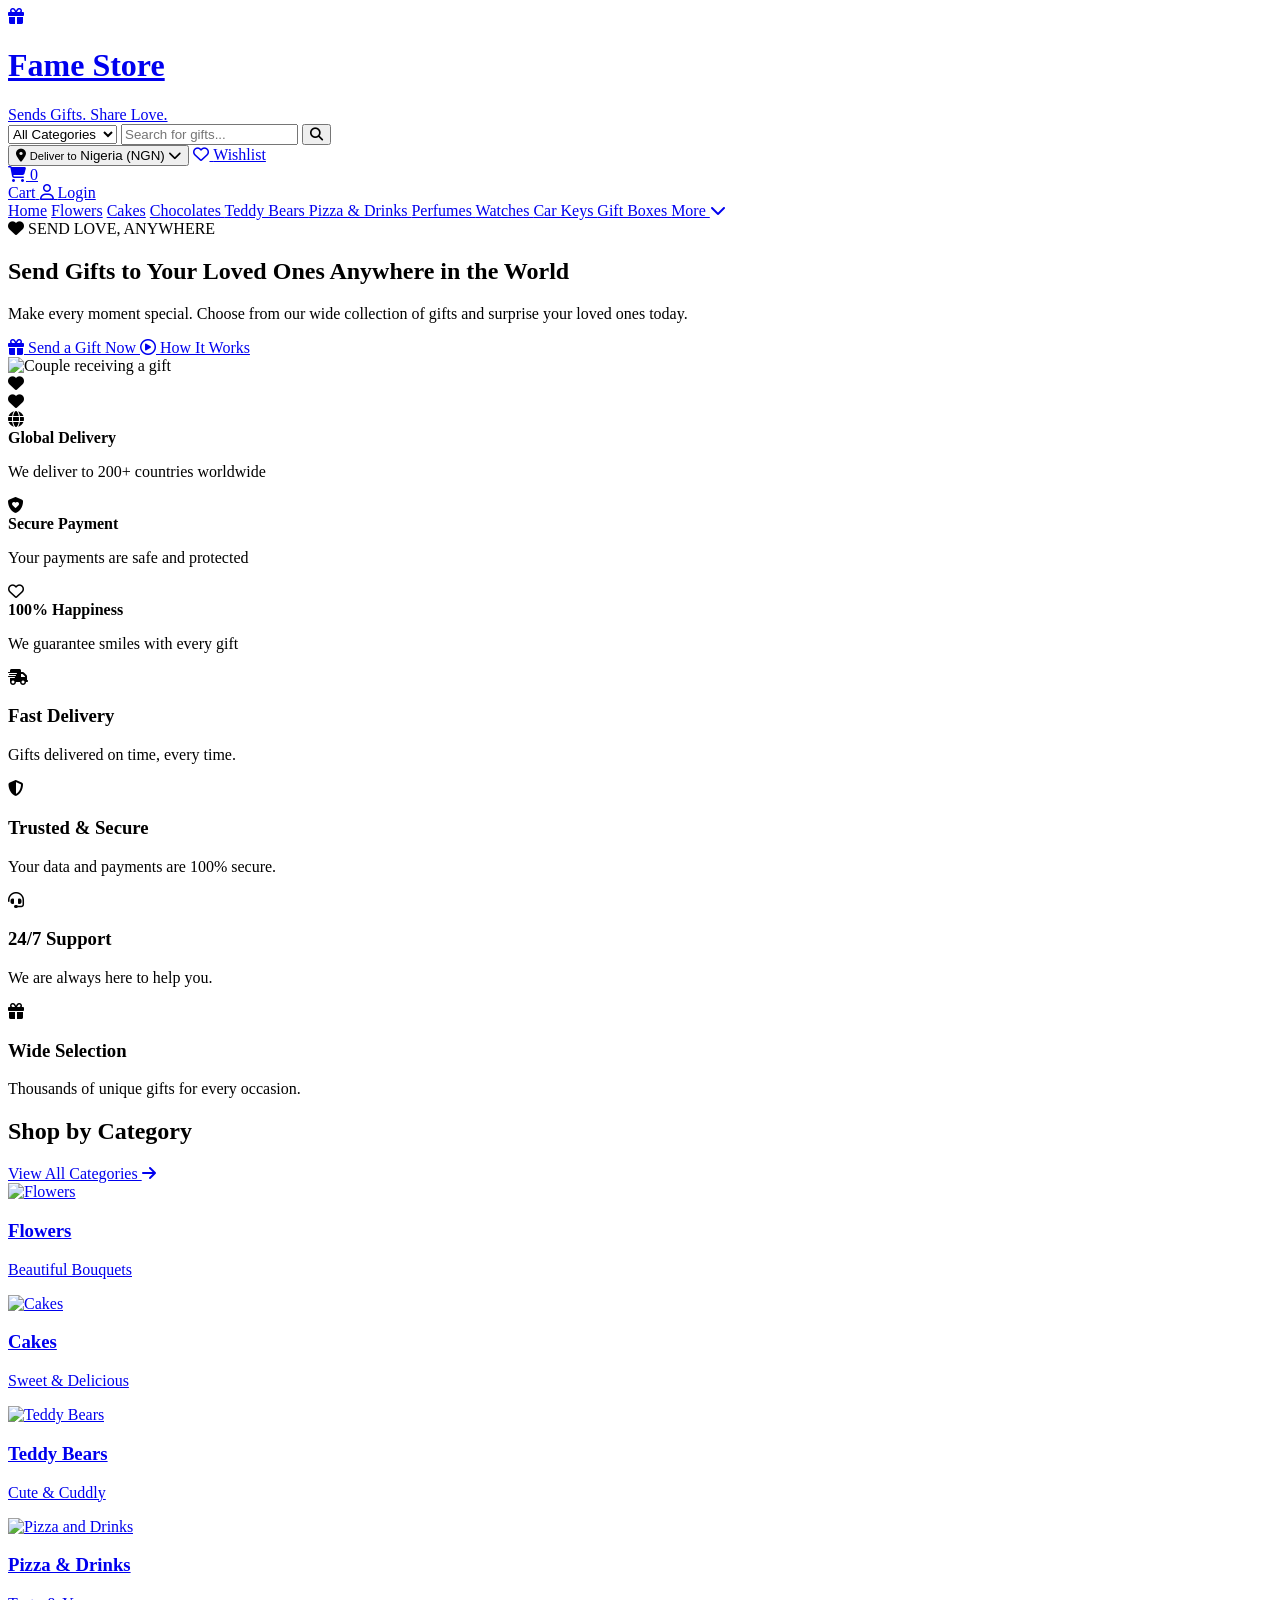
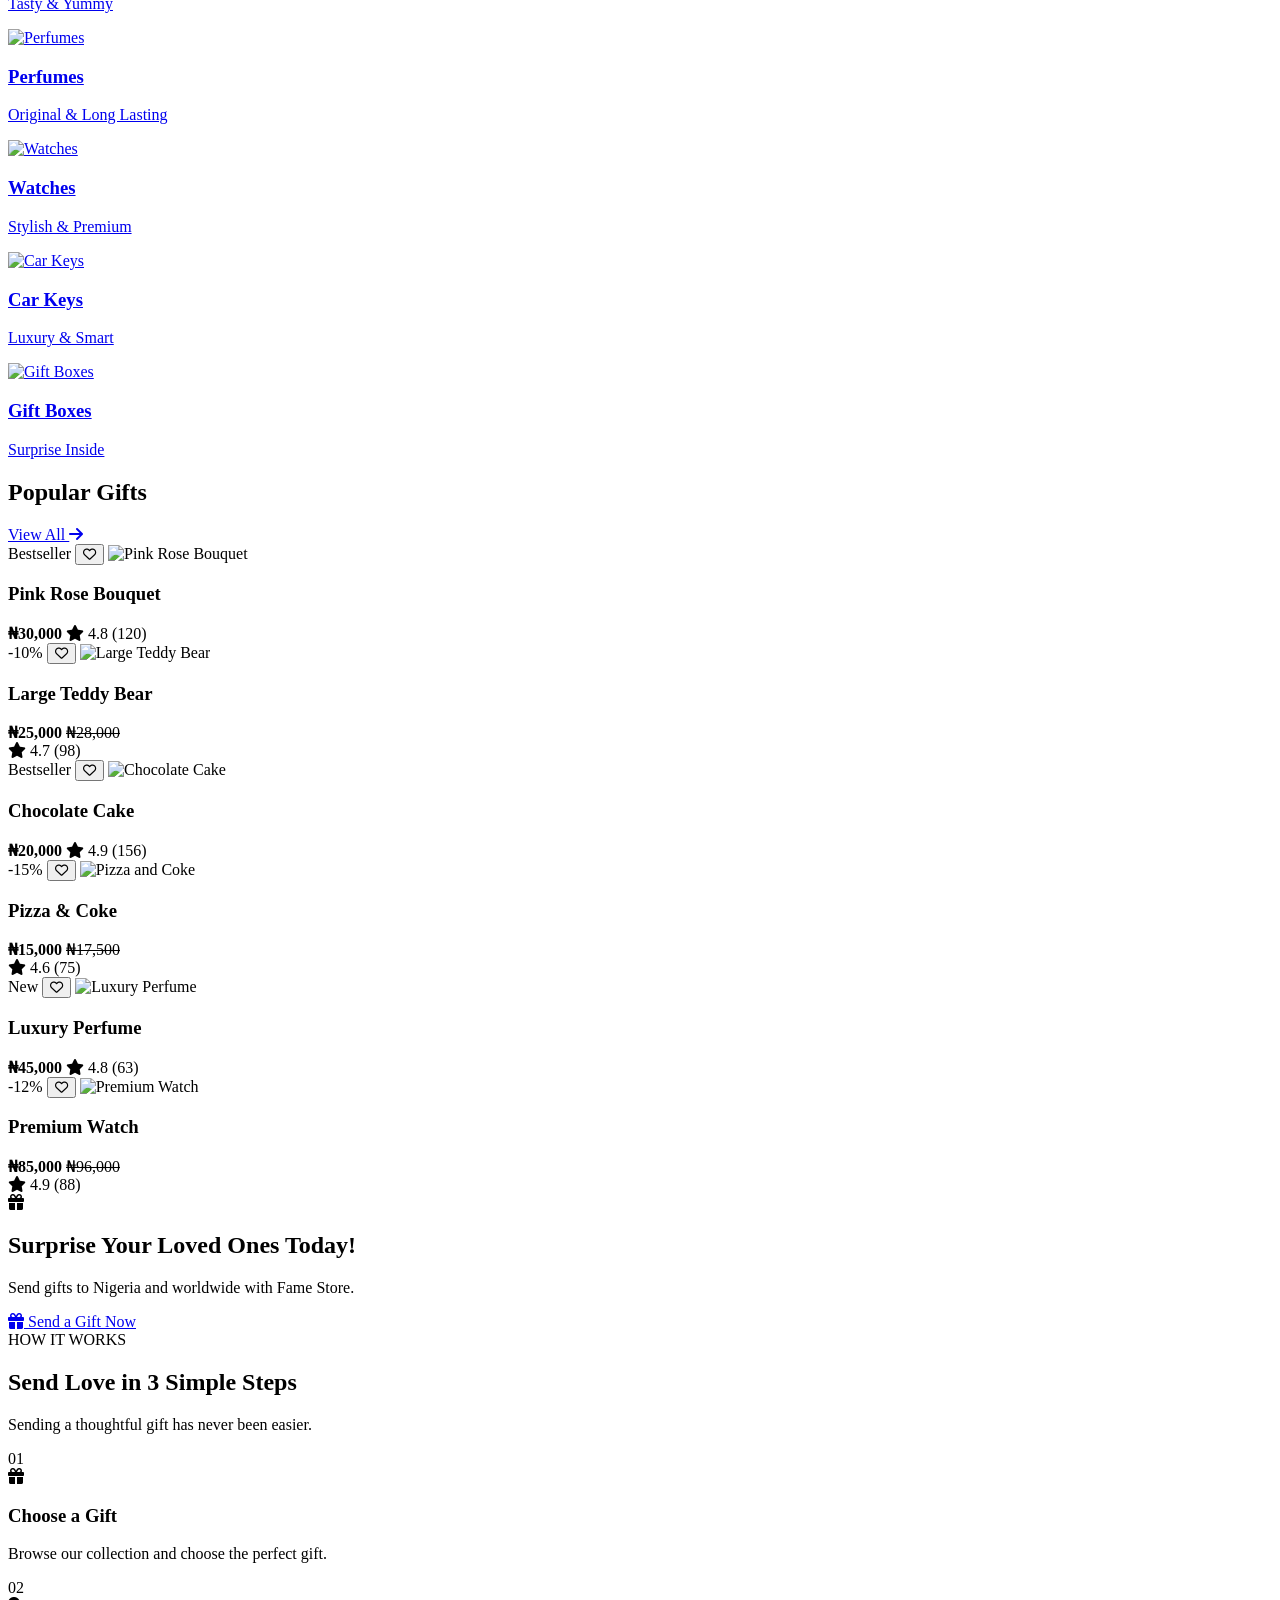
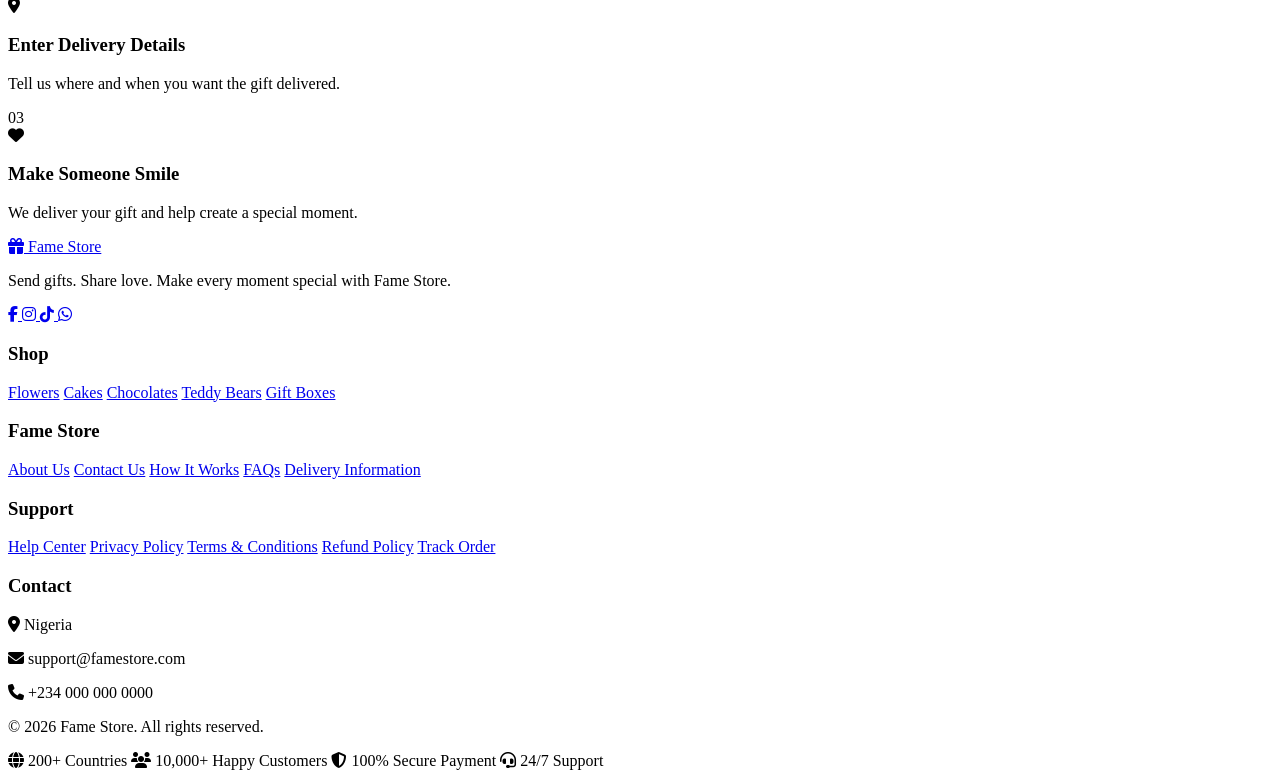
==== index.html @ f472e33c "Add initial HTML structure for Fame Store website This is the initial commit of the Fame Store websi" ====
<!DOCTYPE html>
<html lang="en">
<head>
    <meta charset="UTF-8">
    <meta name="viewport" content="width=device-width, initial-scale=1.0">

    <title>Fame Store | Send Gifts. Share Love.</title>

    <meta
        name="description"
        content="Fame Store - Send flowers, cakes, teddy bears, chocolates, pizza, perfumes, watches and gifts to your loved ones."
    >

    <!-- Google Font -->
    <link rel="preconnect" href="https://fonts.googleapis.com">
    <link rel="preconnect" href="https://fonts.gstatic.com" crossorigin>
    <link
        href="https://fonts.googleapis.com/css2?family=Inter:wght@400;500;600;700;800&display=swap"
        rel="stylesheet"
    >

    <!-- Font Awesome -->
    <link
        rel="stylesheet"
        href="https://cdnjs.cloudflare.com/ajax/libs/font-awesome/6.5.2/css/all.min.css"
    >

    <!-- Main CSS -->
    <link rel="stylesheet" href="css/style.css">
</head>

<body>

    <!-- =========================
         TOP HEADER
    ========================== -->

    <header class="main-header">

        <div class="header-container">

            <!-- Logo -->
            <a href="index.html" class="logo">
                <div class="logo-icon">
                    <i class="fa-solid fa-gift"></i>
                </div>

                <div class="logo-text">
                    <h1>Fame Store</h1>
                    <span>Sends Gifts. Share Love.</span>
                </div>
            </a>


            <!-- Search -->
            <div class="search-area">

                <select class="category-select">
                    <option>All Categories</option>
                    <option>Flowers</option>
                    <option>Cakes</option>
                    <option>Chocolates</option>
                    <option>Teddy Bears</option>
                    <option>Pizza & Drinks</option>
                    <option>Perfumes</option>
                    <option>Watches</option>
                    <option>Gift Boxes</option>
                </select>

                <input
                    type="text"
                    placeholder="Search for gifts..."
                    id="searchInput"
                >

                <button class="search-btn" type="button">
                    <i class="fa-solid fa-magnifying-glass"></i>
                </button>

            </div>


            <!-- Header Actions -->
            <div class="header-actions">

                <button class="location-btn">
                    <i class="fa-solid fa-location-dot"></i>

                    <span>
                        <small>Deliver to</small>
                        Nigeria (NGN)
                    </span>

                    <i class="fa-solid fa-chevron-down"></i>
                </button>


                <a href="#" class="header-action">
                    <i class="fa-regular fa-heart"></i>
                    <span>Wishlist</span>
                </a>


                <a href="cart.html" class="header-action cart-link">

                    <div class="cart-icon">
                        <i class="fa-solid fa-cart-shopping"></i>
                        <span class="cart-count">0</span>
                    </div>

                    <span>Cart</span>

                </a>


                <a href="login.html" class="header-action">
                    <i class="fa-regular fa-user"></i>
                    <span>Login</span>
                </a>

            </div>

        </div>


        <!-- =========================
             NAVIGATION
        ========================== -->

        <nav class="main-nav">

            <div class="nav-container">

                <a href="index.html" class="active">Home</a>

                <a href="shop.html?category=flowers">Flowers</a>

                <a href="shop.html?category=cakes">Cakes</a>

                <a href="shop.html?category=chocolates">
                    Chocolates
                </a>

                <a href="shop.html?category=teddy-bears">
                    Teddy Bears
                </a>

                <a href="shop.html?category=pizza">
                    Pizza & Drinks
                </a>

                <a href="shop.html?category=perfumes">
                    Perfumes
                </a>

                <a href="shop.html?category=watches">
                    Watches
                </a>

                <a href="shop.html?category=car-keys">
                    Car Keys
                </a>

                <a href="shop.html?category=gift-boxes">
                    Gift Boxes
                </a>

                <a href="shop.html">
                    More
                    <i class="fa-solid fa-chevron-down"></i>
                </a>

            </div>

        </nav>

    </header>



    <!-- =========================
         HERO SECTION
    ========================== -->

    <main>

        <section class="hero-section">

            <div class="hero-container">

                <!-- Hero Content -->
                <div class="hero-content">

                    <div class="hero-label">
                        <i class="fa-solid fa-heart"></i>
                        SEND LOVE, ANYWHERE
                    </div>


                    <h2>
                        Send Gifts to Your
                        <span>Loved Ones</span>
                        Anywhere in the World
                    </h2>


                    <p>
                        Make every moment special. Choose from our wide
                        collection of gifts and surprise your loved ones today.
                    </p>


                    <div class="hero-buttons">

                        <a href="shop.html" class="btn-primary">
                            <i class="fa-solid fa-gift"></i>
                            Send a Gift Now
                        </a>

                        <a href="#how-it-works" class="btn-secondary">
                            <i class="fa-regular fa-circle-play"></i>
                            How It Works
                        </a>

                    </div>

                </div>


                <!-- Hero Image -->
                <div class="hero-image">

                    <div class="hero-circle"></div>

                    <img
                        src="images/banners/hero-gift.jpg"
                        alt="Couple receiving a gift"
                    >

                    <div class="floating-heart heart-one">
                        <i class="fa-solid fa-heart"></i>
                    </div>

                    <div class="floating-heart heart-two">
                        <i class="fa-solid fa-heart"></i>
                    </div>

                </div>


                <!-- Hero Benefits -->
                <div class="hero-benefits">

                    <div class="hero-benefit">

                        <div class="benefit-icon">
                            <i class="fa-solid fa-globe"></i>
                        </div>

                        <div>
                            <strong>Global Delivery</strong>
                            <p>We deliver to 200+ countries worldwide</p>
                        </div>

                    </div>


                    <div class="hero-benefit">

                        <div class="benefit-icon">
                            <i class="fa-solid fa-shield-heart"></i>
                        </div>

                        <div>
                            <strong>Secure Payment</strong>
                            <p>Your payments are safe and protected</p>
                        </div>

                    </div>


                    <div class="hero-benefit">

                        <div class="benefit-icon">
                            <i class="fa-regular fa-heart"></i>
                        </div>

                        <div>
                            <strong>100% Happiness</strong>
                            <p>We guarantee smiles with every gift</p>
                        </div>

                    </div>

                </div>

            </div>

        </section>



        <!-- =========================
             FEATURES
        ========================== -->

        <section class="features-section">

            <div class="features-container">

                <div class="feature-item">

                    <div class="feature-icon pink">
                        <i class="fa-solid fa-truck-fast"></i>
                    </div>

                    <div>
                        <h3>Fast Delivery</h3>
                        <p>Gifts delivered on time, every time.</p>
                    </div>

                </div>


                <div class="feature-item">

                    <div class="feature-icon green">
                        <i class="fa-solid fa-shield-halved"></i>
                    </div>

                    <div>
                        <h3>Trusted & Secure</h3>
                        <p>Your data and payments are 100% secure.</p>
                    </div>

                </div>


                <div class="feature-item">

                    <div class="feature-icon orange">
                        <i class="fa-solid fa-headset"></i>
                    </div>

                    <div>
                        <h3>24/7 Support</h3>
                        <p>We are always here to help you.</p>
                    </div>

                </div>


                <div class="feature-item">

                    <div class="feature-icon purple">
                        <i class="fa-solid fa-gift"></i>
                    </div>

                    <div>
                        <h3>Wide Selection</h3>
                        <p>Thousands of unique gifts for every occasion.</p>
                    </div>

                </div>

            </div>

        </section>



        <!-- =========================
             CATEGORIES
        ========================== -->

        <section class="categories-section">

            <div class="section-container">

                <div class="section-header">

                    <div>
                        <h2>Shop by Category</h2>
                    </div>

                    <a href="shop.html">
                        View All Categories
                        <i class="fa-solid fa-arrow-right"></i>
                    </a>

                </div>


                <div class="category-grid">


                    <!-- Flowers -->
                    <a href="shop.html?category=flowers" class="category-card">

                        <div class="category-image">
                            <img
                                src="images/categories/flowers.jpg"
                                alt="Flowers"
                            >
                        </div>

                        <div class="category-info">
                            <h3>Flowers</h3>
                            <p>Beautiful Bouquets</p>
                        </div>

                    </a>


                    <!-- Cakes -->
                    <a href="shop.html?category=cakes" class="category-card">

                        <div class="category-image">
                            <img
                                src="images/categories/cakes.jpg"
                                alt="Cakes"
                            >
                        </div>

                        <div class="category-info">
                            <h3>Cakes</h3>
                            <p>Sweet & Delicious</p>
                        </div>

                    </a>


                    <!-- Teddy Bears -->
                    <a href="shop.html?category=teddy-bears" class="category-card">

                        <div class="category-image">
                            <img
                                src="images/categories/teddy-bear.jpg"
                                alt="Teddy Bears"
                            >
                        </div>

                        <div class="category-info">
                            <h3>Teddy Bears</h3>
                            <p>Cute & Cuddly</p>
                        </div>

                    </a>


                    <!-- Pizza -->
                    <a href="shop.html?category=pizza" class="category-card">

                        <div class="category-image">
                            <img
                                src="images/categories/pizza.jpg"
                                alt="Pizza and Drinks"
                            >
                        </div>

                        <div class="category-info">
                            <h3>Pizza & Drinks</h3>
                            <p>Tasty & Yummy</p>
                        </div>

                    </a>


                    <!-- Perfumes -->
                    <a href="shop.html?category=perfumes" class="category-card">

                        <div class="category-image">
                            <img
                                src="images/categories/perfume.jpg"
                                alt="Perfumes"
                            >
                        </div>

                        <div class="category-info">
                            <h3>Perfumes</h3>
                            <p>Original & Long Lasting</p>
                        </div>

                    </a>


                    <!-- Watches -->
                    <a href="shop.html?category=watches" class="category-card">

                        <div class="category-image">
                            <img
                                src="images/categories/watch.jpg"
                                alt="Watches"
                            >
                        </div>

                        <div class="category-info">
                            <h3>Watches</h3>
                            <p>Stylish & Premium</p>
                        </div>

                    </a>


                    <!-- Car Keys -->
                    <a href="shop.html?category=car-keys" class="category-card">

                        <div class="category-image">
                            <img
                                src="images/categories/car-key.jpg"
                                alt="Car Keys"
                            >
                        </div>

                        <div class="category-info">
                            <h3>Car Keys</h3>
                            <p>Luxury & Smart</p>
                        </div>

                    </a>


                    <!-- Gift Boxes -->
                    <a href="shop.html?category=gift-boxes" class="category-card">

                        <div class="category-image">
                            <img
                                src="images/categories/gift-box.jpg"
                                alt="Gift Boxes"
                            >
                        </div>

                        <div class="category-info">
                            <h3>Gift Boxes</h3>
                            <p>Surprise Inside</p>
                        </div>

                    </a>

                </div>

            </div>

        </section>



        <!-- =========================
             POPULAR GIFTS
        ========================== -->

        <section class="products-section">

            <div class="section-container">

                <div class="section-header">

                    <h2>Popular Gifts</h2>

                    <a href="shop.html">
                        View All
                        <i class="fa-solid fa-arrow-right"></i>
                    </a>

                </div>


                <div class="product-grid">


                    <!-- Product 1 -->
                    <article class="product-card">

                        <div class="product-image">

                            <span class="product-badge bestseller">
                                Bestseller
                            </span>

                            <button class="wishlist-btn">
                                <i class="fa-regular fa-heart"></i>
                            </button>

                            <img
                                src="images/products/pink-rose-bouquet.jpg"
                                alt="Pink Rose Bouquet"
                            >

                        </div>

                        <div class="product-info">

                            <h3>Pink Rose Bouquet</h3>

                            <div class="product-bottom">

                                <strong>₦30,000</strong>

                                <span class="rating">
                                    <i class="fa-solid fa-star"></i>
                                    4.8 (120)
                                </span>

                            </div>

                        </div>

                    </article>



                    <!-- Product 2 -->
                    <article class="product-card">

                        <div class="product-image">

                            <span class="product-badge discount">
                                -10%
                            </span>

                            <button class="wishlist-btn">
                                <i class="fa-regular fa-heart"></i>
                            </button>

                            <img
                                src="images/products/teddy-bear.jpg"
                                alt="Large Teddy Bear"
                            >

                        </div>

                        <div class="product-info">

                            <h3>Large Teddy Bear</h3>

                            <div class="product-bottom">

                                <div class="price">
                                    <strong>₦25,000</strong>
                                    <del>₦28,000</del>
                                </div>

                                <span class="rating">
                                    <i class="fa-solid fa-star"></i>
                                    4.7 (98)
                                </span>

                            </div>

                        </div>

                    </article>



                    <!-- Product 3 -->
                    <article class="product-card">

                        <div class="product-image">

                            <span class="product-badge bestseller">
                                Bestseller
                            </span>

                            <button class="wishlist-btn">
                                <i class="fa-regular fa-heart"></i>
                            </button>

                            <img
                                src="images/products/chocolate-cake.jpg"
                                alt="Chocolate Cake"
                            >

                        </div>

                        <div class="product-info">

                            <h3>Chocolate Cake</h3>

                            <div class="product-bottom">

                                <strong>₦20,000</strong>

                                <span class="rating">
                                    <i class="fa-solid fa-star"></i>
                                    4.9 (156)
                                </span>

                            </div>

                        </div>

                    </article>



                    <!-- Product 4 -->
                    <article class="product-card">

                        <div class="product-image">

                            <span class="product-badge discount">
                                -15%
                            </span>

                            <button class="wishlist-btn">
                                <i class="fa-regular fa-heart"></i>
                            </button>

                            <img
                                src="images/products/pizza-coke.jpg"
                                alt="Pizza and Coke"
                            >

                        </div>

                        <div class="product-info">

                            <h3>Pizza & Coke</h3>

                            <div class="product-bottom">

                                <div class="price">
                                    <strong>₦15,000</strong>
                                    <del>₦17,500</del>
                                </div>

                                <span class="rating">
                                    <i class="fa-solid fa-star"></i>
                                    4.6 (75)
                                </span>

                            </div>

                        </div>

                    </article>



                    <!-- Product 5 -->
                    <article class="product-card">

                        <div class="product-image">

                            <span class="product-badge new">
                                New
                            </span>

                            <button class="wishlist-btn">
                                <i class="fa-regular fa-heart"></i>
                            </button>

                            <img
                                src="images/products/luxury-perfume.jpg"
                                alt="Luxury Perfume"
                            >

                        </div>

                        <div class="product-info">

                            <h3>Luxury Perfume</h3>

                            <div class="product-bottom">

                                <strong>₦45,000</strong>

                                <span class="rating">
                                    <i class="fa-solid fa-star"></i>
                                    4.8 (63)
                                </span>

                            </div>

                        </div>

                    </article>



                    <!-- Product 6 -->
                    <article class="product-card">

                        <div class="product-image">

                            <span class="product-badge discount">
                                -12%
                            </span>

                            <button class="wishlist-btn">
                                <i class="fa-regular fa-heart"></i>
                            </button>

                            <img
                                src="images/products/premium-watch.jpg"
                                alt="Premium Watch"
                            >

                        </div>

                        <div class="product-info">

                            <h3>Premium Watch</h3>

                            <div class="product-bottom">

                                <div class="price">
                                    <strong>₦85,000</strong>
                                    <del>₦96,000</del>
                                </div>

                                <span class="rating">
                                    <i class="fa-solid fa-star"></i>
                                    4.9 (88)
                                </span>

                            </div>

                        </div>

                    </article>

                </div>

            </div>

        </section>



        <!-- =========================
             PROMOTIONAL BANNER
        ========================== -->

        <section class="promo-section">

            <div class="promo-container">

                <div class="promo-icon">
                    <i class="fa-solid fa-gift"></i>
                </div>

                <div class="promo-content">

                    <h2>Surprise Your Loved Ones Today!</h2>

                    <p>
                        Send gifts to Nigeria and worldwide with Fame Store.
                    </p>

                </div>

                <a href="shop.html" class="promo-btn">
                    <i class="fa-solid fa-gift"></i>
                    Send a Gift Now
                </a>

            </div>

        </section>



        <!-- =========================
             HOW IT WORKS
        ========================== -->

        <section class="how-section" id="how-it-works">

            <div class="section-container">

                <div class="section-title">

                    <span>HOW IT WORKS</span>

                    <h2>Send Love in 3 Simple Steps</h2>

                    <p>
                        Sending a thoughtful gift has never been easier.
                    </p>

                </div>


                <div class="steps-grid">

                    <div class="step-card">

                        <div class="step-number">01</div>

                        <i class="fa-solid fa-gift"></i>

                        <h3>Choose a Gift</h3>

                        <p>
                            Browse our collection and choose the perfect gift.
                        </p>

                    </div>


                    <div class="step-card">

                        <div class="step-number">02</div>

                        <i class="fa-solid fa-location-dot"></i>

                        <h3>Enter Delivery Details</h3>

                        <p>
                            Tell us where and when you want the gift delivered.
                        </p>

                    </div>


                    <div class="step-card">

                        <div class="step-number">03</div>

                        <i class="fa-solid fa-heart"></i>

                        <h3>Make Someone Smile</h3>

                        <p>
                            We deliver your gift and help create a special moment.
                        </p>

                    </div>

                </div>

            </div>

        </section>

    </main>



    <!-- =========================
         FOOTER
    ========================== -->

    <footer class="footer">

        <div class="footer-container">


            <div class="footer-column footer-about">

                <a href="index.html" class="footer-logo">
                    <i class="fa-solid fa-gift"></i>
                    <span>Fame Store</span>
                </a>

                <p>
                    Send gifts. Share love. Make every moment special with
                    Fame Store.
                </p>

                <div class="social-links">

                    <a href="#">
                        <i class="fa-brands fa-facebook-f"></i>
                    </a>

                    <a href="#">
                        <i class="fa-brands fa-instagram"></i>
                    </a>

                    <a href="#">
                        <i class="fa-brands fa-tiktok"></i>
                    </a>

                    <a href="#">
                        <i class="fa-brands fa-whatsapp"></i>
                    </a>

                </div>

            </div>


            <div class="footer-column">

                <h3>Shop</h3>

                <a href="shop.html?category=flowers">Flowers</a>
                <a href="shop.html?category=cakes">Cakes</a>
                <a href="shop.html?category=chocolates">Chocolates</a>
                <a href="shop.html?category=teddy-bears">Teddy Bears</a>
                <a href="shop.html?category=gift-boxes">Gift Boxes</a>

            </div>


            <div class="footer-column">

                <h3>Fame Store</h3>

                <a href="#">About Us</a>
                <a href="#">Contact Us</a>
                <a href="#">How It Works</a>
                <a href="#">FAQs</a>
                <a href="#">Delivery Information</a>

            </div>


            <div class="footer-column">

                <h3>Support</h3>

                <a href="#">Help Center</a>
                <a href="#">Privacy Policy</a>
                <a href="#">Terms & Conditions</a>
                <a href="#">Refund Policy</a>
                <a href="#">Track Order</a>

            </div>


            <div class="footer-column">

                <h3>Contact</h3>

                <p>
                    <i class="fa-solid fa-location-dot"></i>
                    Nigeria
                </p>

                <p>
                    <i class="fa-solid fa-envelope"></i>
                    support@famestore.com
                </p>

                <p>
                    <i class="fa-solid fa-phone"></i>
                    +234 000 000 0000
                </p>

            </div>

        </div>


        <!-- Bottom -->
        <div class="footer-bottom">

            <p>
                © 2026 Fame Store. All rights reserved.
            </p>

            <div class="footer-stats">

                <span>
                    <i class="fa-solid fa-globe"></i>
                    200+ Countries
                </span>

                <span>
                    <i class="fa-solid fa-users"></i>
                    10,000+ Happy Customers
                </span>

                <span>
                    <i class="fa-solid fa-shield-halved"></i>
                    100% Secure Payment
                </span>

                <span>
                    <i class="fa-solid fa-headset"></i>
                    24/7 Support
                </span>

            </div>

        </div>

    </footer>


    <!-- Main JavaScript -->
    <script src="js/app.js"></script>

</body>
</html>
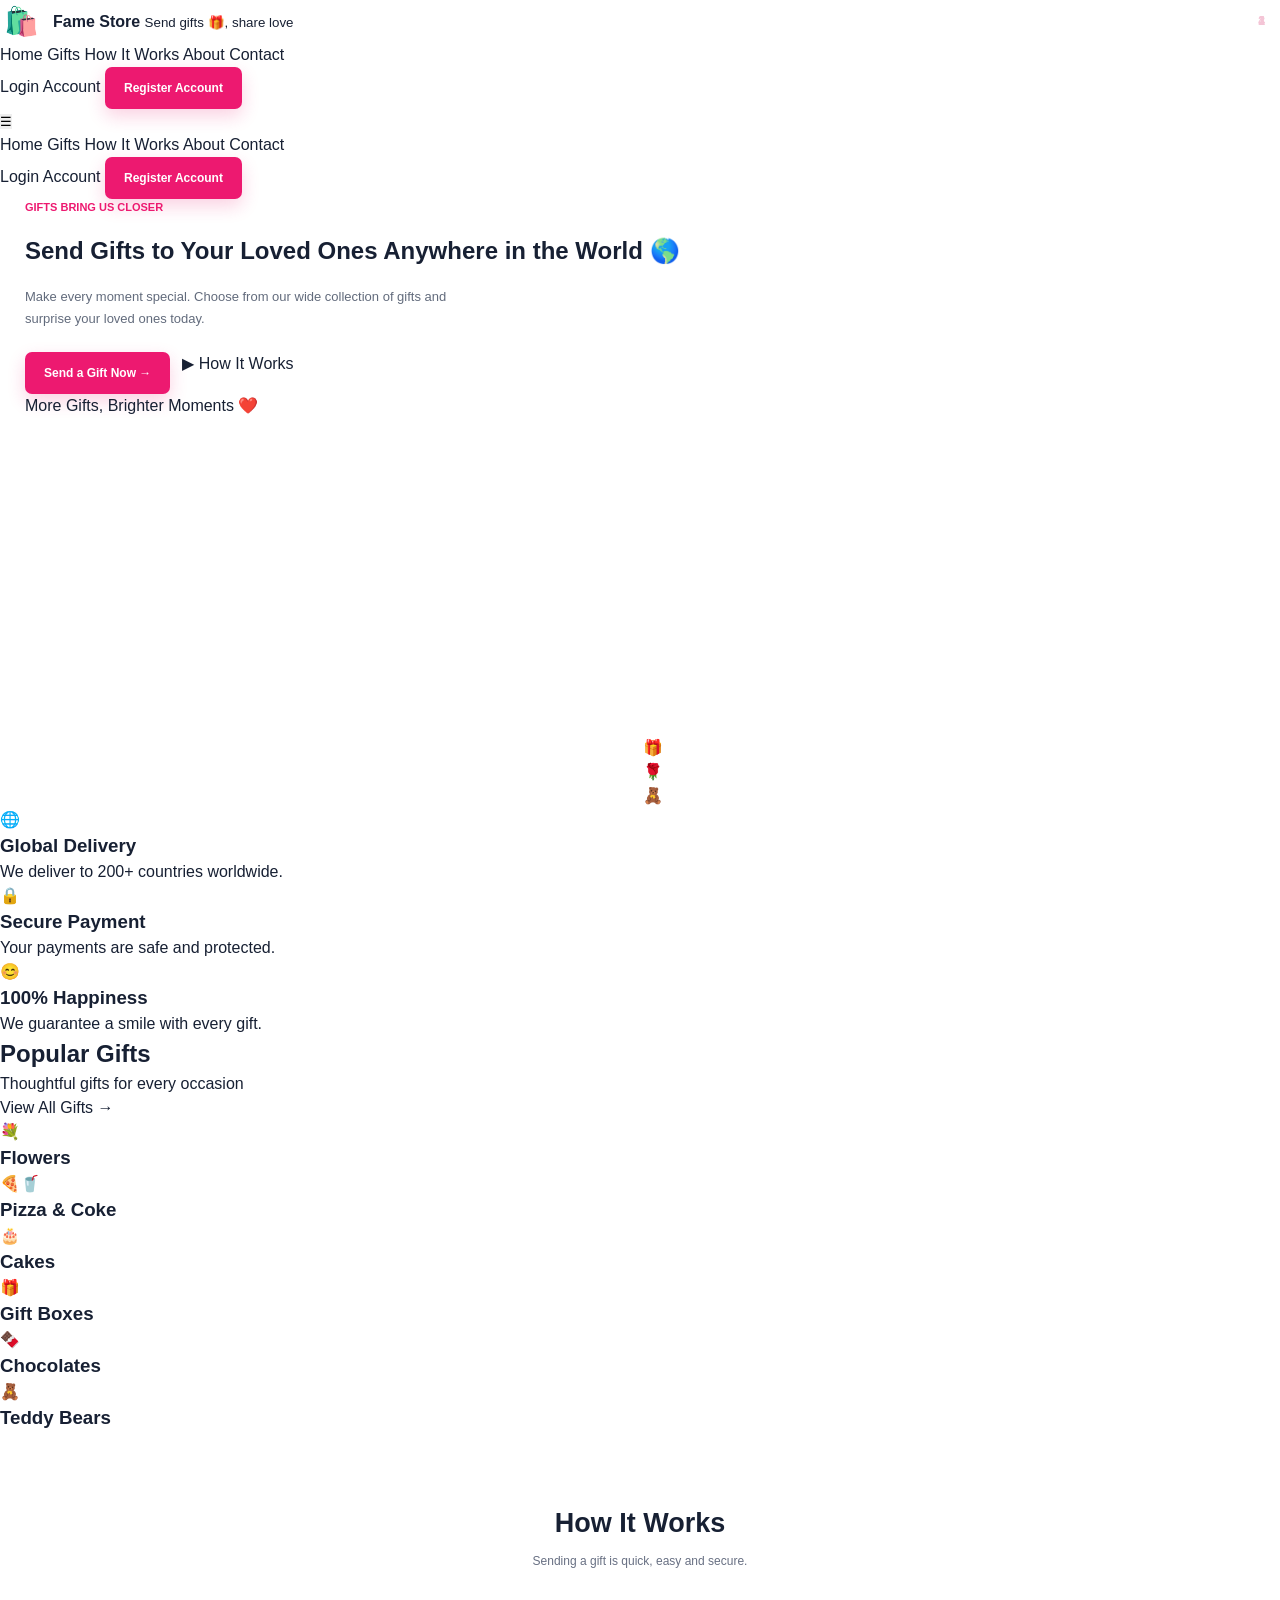
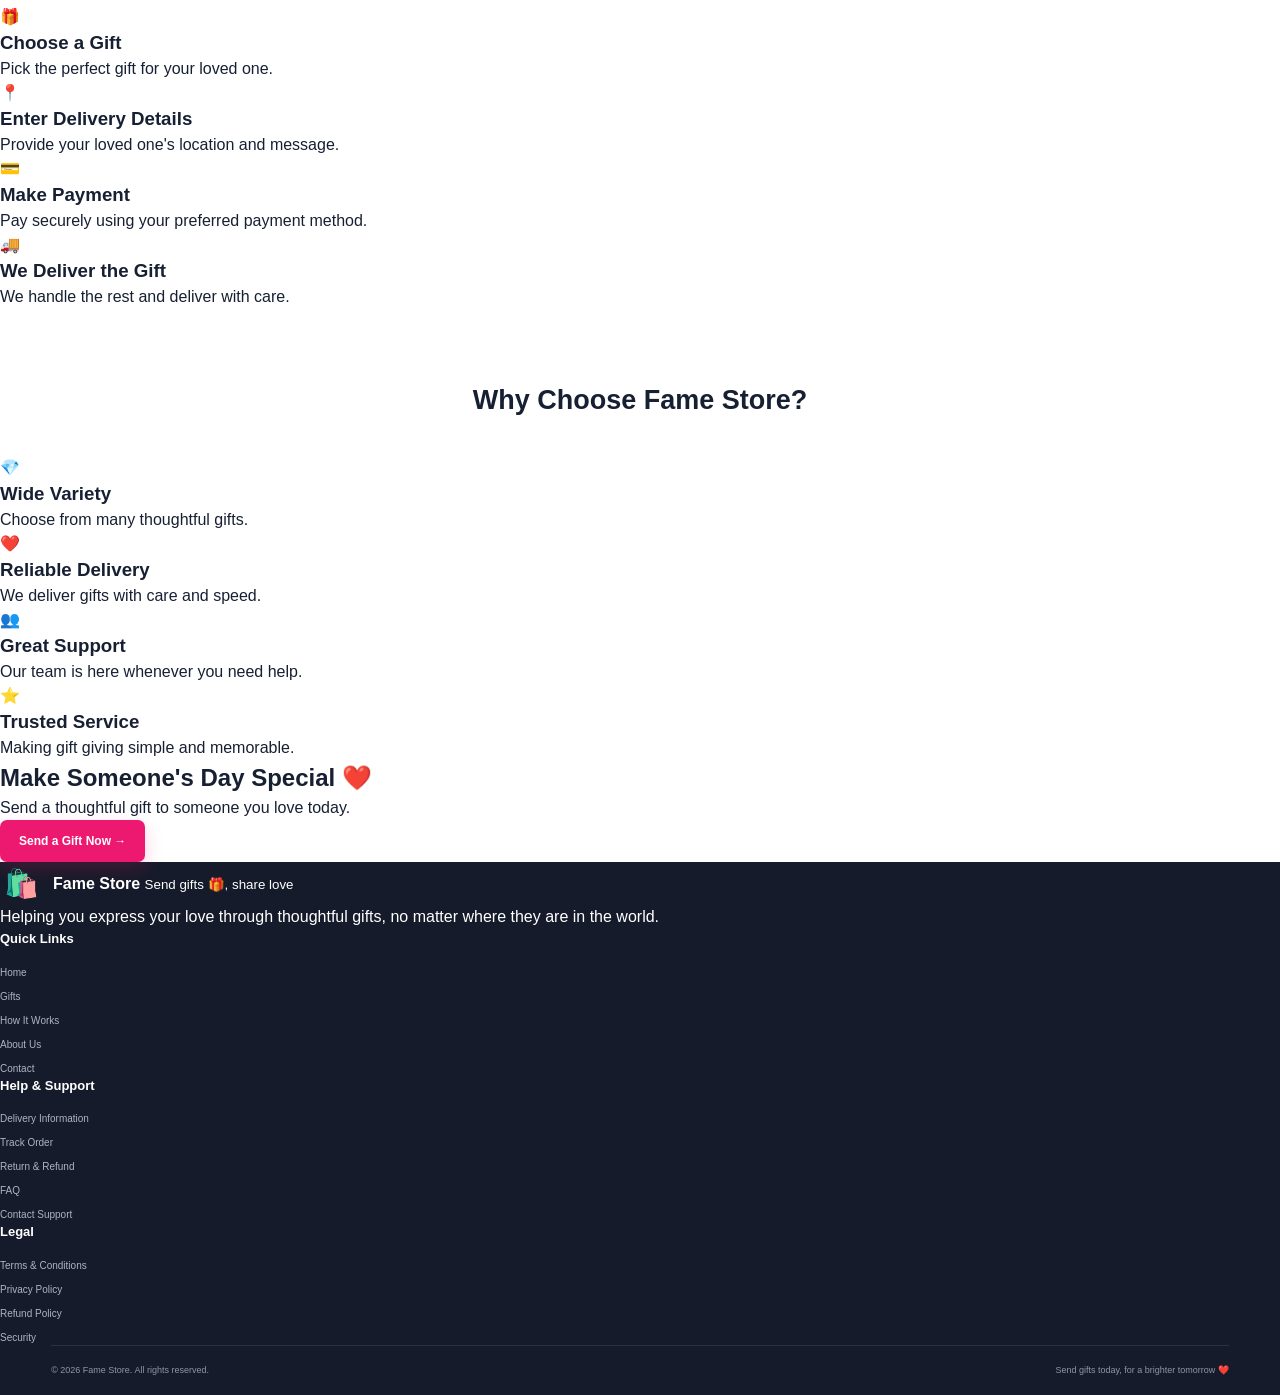
==== commit d65e270b: "Update fmt.Println message from 'Hello' to 'Goodbye'" ====
--- a/index.html
+++ b/index.html
@@ -4,290 +4,153 @@
     <meta charset="UTF-8">
     <meta name="viewport" content="width=device-width, initial-scale=1.0">
 
-    <title>Fame Store | Send Gifts. Share Love.</title>
+    <title>Fame Store | Send Gifts, Share Love</title>
 
     <meta
         name="description"
-        content="Fame Store - Send flowers, cakes, teddy bears, chocolates, pizza, perfumes, watches and gifts to your loved ones."
+        content="Send gifts to your loved ones anywhere in the world with Fame Store."
     >
+
+    <link rel="stylesheet" href="style.css">
 
     <!-- Google Font -->
     <link rel="preconnect" href="https://fonts.googleapis.com">
     <link rel="preconnect" href="https://fonts.gstatic.com" crossorigin>
     <link
-        href="https://fonts.googleapis.com/css2?family=Inter:wght@400;500;600;700;800&display=swap"
+        href="https://fonts.googleapis.com/css2?family=DM+Sans:wght@400;500;600;700&display=swap"
         rel="stylesheet"
     >
-
-    <!-- Font Awesome -->
-    <link
-        rel="stylesheet"
-        href="https://cdnjs.cloudflare.com/ajax/libs/font-awesome/6.5.2/css/all.min.css"
-    >
-
-    <!-- Main CSS -->
-    <link rel="stylesheet" href="css/style.css">
 </head>
 
 <body>
 
-    <!-- =========================
-         TOP HEADER
-    ========================== -->
-
-    <header class="main-header">
-
-        <div class="header-container">
-
-            <!-- Logo -->
+    <!-- ================= HEADER ================= -->
+
+    <header class="header">
+
+        <div class="container nav">
+
             <a href="index.html" class="logo">
-                <div class="logo-icon">
-                    <i class="fa-solid fa-gift"></i>
-                </div>
-
-                <div class="logo-text">
-                    <h1>Fame Store</h1>
-                    <span>Sends Gifts. Share Love.</span>
+                <span class="logo-icon">🛍️</span>
+
+                <div>
+                    <strong>Fame <span>Store</span></strong>
+                    <small>Send gifts 🎁, share love</small>
                 </div>
             </a>
 
-
-            <!-- Search -->
-            <div class="search-area">
-
-                <select class="category-select">
-                    <option>All Categories</option>
-                    <option>Flowers</option>
-                    <option>Cakes</option>
-                    <option>Chocolates</option>
-                    <option>Teddy Bears</option>
-                    <option>Pizza & Drinks</option>
-                    <option>Perfumes</option>
-                    <option>Watches</option>
-                    <option>Gift Boxes</option>
-                </select>
-
-                <input
-                    type="text"
-                    placeholder="Search for gifts..."
-                    id="searchInput"
-                >
-
-                <button class="search-btn" type="button">
-                    <i class="fa-solid fa-magnifying-glass"></i>
-                </button>
-
-            </div>
-
-
-            <!-- Header Actions -->
-            <div class="header-actions">
-
-                <button class="location-btn">
-                    <i class="fa-solid fa-location-dot"></i>
-
-                    <span>
-                        <small>Deliver to</small>
-                        Nigeria (NGN)
+            <nav class="nav-links">
+                <a href="index.html" class="active">Home</a>
+                <a href="gifts.html">Gifts</a>
+                <a href="#how-it-works">How It Works</a>
+                <a href="about.html">About</a>
+                <a href="contact.html">Contact</a>
+            </nav>
+
+            <div class="nav-actions">
+
+                <a href="login.html" class="btn btn-outline">
+                    Login Account
+                </a>
+
+                <a href="register.html" class="btn btn-primary">
+                    Register Account
+                </a>
+
+            </div>
+
+            <button class="menu-btn" id="menuBtn">
+                ☰
+            </button>
+
+        </div>
+
+    </header>
+
+
+    <!-- ================= MOBILE MENU ================= -->
+
+    <div class="mobile-menu" id="mobileMenu">
+
+        <a href="index.html">Home</a>
+        <a href="gifts.html">Gifts</a>
+        <a href="#how-it-works">How It Works</a>
+        <a href="about.html">About</a>
+        <a href="contact.html">Contact</a>
+
+        <div class="mobile-buttons">
+
+            <a href="login.html" class="btn btn-outline">
+                Login Account
+            </a>
+
+            <a href="register.html" class="btn btn-primary">
+                Register Account
+            </a>
+
+        </div>
+
+    </div>
+
+
+    <!-- ================= HERO ================= -->
+
+    <main>
+
+        <section class="hero">
+
+            <div class="container hero-content">
+
+                <div class="hero-text">
+
+                    <span class="hero-label">
+                        GIFTS BRING US CLOSER
                     </span>
 
-                    <i class="fa-solid fa-chevron-down"></i>
-                </button>
-
-
-                <a href="#" class="header-action">
-                    <i class="fa-regular fa-heart"></i>
-                    <span>Wishlist</span>
-                </a>
-
-
-                <a href="cart.html" class="header-action cart-link">
-
-                    <div class="cart-icon">
-                        <i class="fa-solid fa-cart-shopping"></i>
-                        <span class="cart-count">0</span>
-                    </div>
-
-                    <span>Cart</span>
-
-                </a>
-
-
-                <a href="login.html" class="header-action">
-                    <i class="fa-regular fa-user"></i>
-                    <span>Login</span>
-                </a>
-
-            </div>
-
-        </div>
-
-
-        <!-- =========================
-             NAVIGATION
-        ========================== -->
-
-        <nav class="main-nav">
-
-            <div class="nav-container">
-
-                <a href="index.html" class="active">Home</a>
-
-                <a href="shop.html?category=flowers">Flowers</a>
-
-                <a href="shop.html?category=cakes">Cakes</a>
-
-                <a href="shop.html?category=chocolates">
-                    Chocolates
-                </a>
-
-                <a href="shop.html?category=teddy-bears">
-                    Teddy Bears
-                </a>
-
-                <a href="shop.html?category=pizza">
-                    Pizza & Drinks
-                </a>
-
-                <a href="shop.html?category=perfumes">
-                    Perfumes
-                </a>
-
-                <a href="shop.html?category=watches">
-                    Watches
-                </a>
-
-                <a href="shop.html?category=car-keys">
-                    Car Keys
-                </a>
-
-                <a href="shop.html?category=gift-boxes">
-                    Gift Boxes
-                </a>
-
-                <a href="shop.html">
-                    More
-                    <i class="fa-solid fa-chevron-down"></i>
-                </a>
-
-            </div>
-
-        </nav>
-
-    </header>
-
-
-
-    <!-- =========================
-         HERO SECTION
-    ========================== -->
-
-    <main>
-
-        <section class="hero-section">
-
-            <div class="hero-container">
-
-                <!-- Hero Content -->
-                <div class="hero-content">
-
-                    <div class="hero-label">
-                        <i class="fa-solid fa-heart"></i>
-                        SEND LOVE, ANYWHERE
-                    </div>
-
-
-                    <h2>
+                    <h1>
                         Send Gifts to Your
                         <span>Loved Ones</span>
-                        Anywhere in the World
-                    </h2>
-
+                        Anywhere in the World 🌎
+                    </h1>
 
                     <p>
                         Make every moment special. Choose from our wide
                         collection of gifts and surprise your loved ones today.
                     </p>
 
-
                     <div class="hero-buttons">
 
-                        <a href="shop.html" class="btn-primary">
-                            <i class="fa-solid fa-gift"></i>
-                            Send a Gift Now
+                        <a href="gifts.html" class="btn btn-primary btn-large">
+                            Send a Gift Now →
                         </a>
 
-                        <a href="#how-it-works" class="btn-secondary">
-                            <i class="fa-regular fa-circle-play"></i>
-                            How It Works
+                        <a href="#how-it-works" class="btn btn-outline btn-large">
+                            ▶ How It Works
                         </a>
 
                     </div>
 
-                </div>
-
-
-                <!-- Hero Image -->
+                    <div class="hero-note">
+                        More Gifts, Brighter Moments ❤️
+                    </div>
+
+                </div>
+
+
                 <div class="hero-image">
 
-                    <div class="hero-circle"></div>
-
-                    <img
-                        src="images/banners/hero-gift.jpg"
-                        alt="Couple receiving a gift"
-                    >
-
-                    <div class="floating-heart heart-one">
-                        <i class="fa-solid fa-heart"></i>
-                    </div>
-
-                    <div class="floating-heart heart-two">
-                        <i class="fa-solid fa-heart"></i>
-                    </div>
-
-                </div>
-
-
-                <!-- Hero Benefits -->
-                <div class="hero-benefits">
-
-                    <div class="hero-benefit">
-
-                        <div class="benefit-icon">
-                            <i class="fa-solid fa-globe"></i>
-                        </div>
-
-                        <div>
-                            <strong>Global Delivery</strong>
-                            <p>We deliver to 200+ countries worldwide</p>
-                        </div>
-
-                    </div>
-
-
-                    <div class="hero-benefit">
-
-                        <div class="benefit-icon">
-                            <i class="fa-solid fa-shield-heart"></i>
-                        </div>
-
-                        <div>
-                            <strong>Secure Payment</strong>
-                            <p>Your payments are safe and protected</p>
-                        </div>
-
-                    </div>
-
-
-                    <div class="hero-benefit">
-
-                        <div class="benefit-icon">
-                            <i class="fa-regular fa-heart"></i>
-                        </div>
-
-                        <div>
-                            <strong>100% Happiness</strong>
-                            <p>We guarantee smiles with every gift</p>
+                    <div class="gift-image-placeholder">
+
+                        <div class="gift-emoji">
+                            🎁
+                        </div>
+
+                        <div class="flower-emoji">
+                            🌹
+                        </div>
+
+                        <div class="bear-emoji">
+                            🧸
                         </div>
 
                     </div>
@@ -299,67 +162,121 @@
         </section>
 
 
-
-        <!-- =========================
-             FEATURES
-        ========================== -->
-
-        <section class="features-section">
-
-            <div class="features-container">
-
-                <div class="feature-item">
-
-                    <div class="feature-icon pink">
-                        <i class="fa-solid fa-truck-fast"></i>
+        <!-- ================= TRUST FEATURES ================= -->
+
+        <section class="trust-section">
+
+            <div class="container trust-grid">
+
+                <div class="trust-card">
+
+                    <div class="trust-icon">
+                        🌐
                     </div>
 
                     <div>
-                        <h3>Fast Delivery</h3>
-                        <p>Gifts delivered on time, every time.</p>
-                    </div>
-
-                </div>
-
-
-                <div class="feature-item">
-
-                    <div class="feature-icon green">
-                        <i class="fa-solid fa-shield-halved"></i>
+                        <h3>Global Delivery</h3>
+
+                        <p>
+                            We deliver to 200+ countries worldwide.
+                        </p>
+                    </div>
+
+                </div>
+
+
+                <div class="trust-card">
+
+                    <div class="trust-icon">
+                        🔒
                     </div>
 
                     <div>
-                        <h3>Trusted & Secure</h3>
-                        <p>Your data and payments are 100% secure.</p>
-                    </div>
-
-                </div>
-
-
-                <div class="feature-item">
-
-                    <div class="feature-icon orange">
-                        <i class="fa-solid fa-headset"></i>
+                        <h3>Secure Payment</h3>
+
+                        <p>
+                            Your payments are safe and protected.
+                        </p>
+                    </div>
+
+                </div>
+
+
+                <div class="trust-card">
+
+                    <div class="trust-icon">
+                        😊
                     </div>
 
                     <div>
-                        <h3>24/7 Support</h3>
-                        <p>We are always here to help you.</p>
-                    </div>
-
-                </div>
-
-
-                <div class="feature-item">
-
-                    <div class="feature-icon purple">
-                        <i class="fa-solid fa-gift"></i>
-                    </div>
+                        <h3>100% Happiness</h3>
+
+                        <p>
+                            We guarantee a smile with every gift.
+                        </p>
+                    </div>
+
+                </div>
+
+            </div>
+
+        </section>
+
+
+        <!-- ================= POPULAR GIFTS ================= -->
+
+        <section class="gifts-section">
+
+            <div class="container">
+
+                <div class="section-heading">
 
                     <div>
-                        <h3>Wide Selection</h3>
-                        <p>Thousands of unique gifts for every occasion.</p>
-                    </div>
+                        <h2>Popular Gifts</h2>
+
+                        <p>
+                            Thoughtful gifts for every occasion
+                        </p>
+                    </div>
+
+                    <a href="gifts.html">
+                        View All Gifts →
+                    </a>
+
+                </div>
+
+
+                <div class="gift-grid">
+
+                    <a href="gifts.html?category=flowers" class="gift-card">
+                        <div class="gift-card-image">💐</div>
+                        <h3>Flowers</h3>
+                    </a>
+
+                    <a href="gifts.html?category=pizza" class="gift-card">
+                        <div class="gift-card-image">🍕🥤</div>
+                        <h3>Pizza & Coke</h3>
+                    </a>
+
+                    <a href="gifts.html?category=cakes" class="gift-card">
+                        <div class="gift-card-image">🎂</div>
+                        <h3>Cakes</h3>
+                    </a>
+
+                    <a href="gifts.html?category=gift-boxes" class="gift-card">
+                        <div class="gift-card-image">🎁</div>
+                        <h3>Gift Boxes</h3>
+                    </a>
+
+                    <a href="gifts.html?category=chocolates" class="gift-card">
+                        <div class="gift-card-image">🍫</div>
+                        <h3>Chocolates</h3>
+                    </a>
+
+                    <a href="gifts.html?category=teddy-bears" class="gift-card">
+                        <div class="gift-card-image">🧸</div>
+                        <h3>Teddy Bears</h3>
+                    </a>
 
                 </div>
 
@@ -368,722 +285,262 @@
         </section>
 
 
-
-        <!-- =========================
-             CATEGORIES
-        ========================== -->
-
-        <section class="categories-section">
-
-            <div class="section-container">
-
-                <div class="section-header">
+        <!-- ================= HOW IT WORKS ================= -->
+
+        <section class="how-section" id="how-it-works">
+
+            <div class="container">
+
+                <div class="section-title">
+
+                    <h2>How It Works</h2>
+
+                    <p>
+                        Sending a gift is quick, easy and secure.
+                    </p>
+
+                </div>
+
+
+                <div class="steps">
+
+                    <div class="step">
+
+                        <span class="step-number">1</span>
+
+                        <div class="step-icon">
+                            🎁
+                        </div>
+
+                        <h3>Choose a Gift</h3>
+
+                        <p>
+                            Pick the perfect gift for your loved one.
+                        </p>
+
+                    </div>
+
+
+                    <div class="step">
+
+                        <span class="step-number">2</span>
+
+                        <div class="step-icon">
+                            📍
+                        </div>
+
+                        <h3>Enter Delivery Details</h3>
+
+                        <p>
+                            Provide your loved one's location and message.
+                        </p>
+
+                    </div>
+
+
+                    <div class="step">
+
+                        <span class="step-number">3</span>
+
+                        <div class="step-icon">
+                            💳
+                        </div>
+
+                        <h3>Make Payment</h3>
+
+                        <p>
+                            Pay securely using your preferred payment method.
+                        </p>
+
+                    </div>
+
+
+                    <div class="step">
+
+                        <span class="step-number">4</span>
+
+                        <div class="step-icon">
+                            🚚
+                        </div>
+
+                        <h3>We Deliver the Gift</h3>
+
+                        <p>
+                            We handle the rest and deliver with care.
+                        </p>
+
+                    </div>
+
+                </div>
+
+            </div>
+
+        </section>
+
+
+        <!-- ================= WHY FAME STORE ================= -->
+
+        <section class="why-section">
+
+            <div class="container">
+
+                <div class="section-title">
+
+                    <h2>Why Choose Fame Store?</h2>
+
+                </div>
+
+
+                <div class="why-grid">
+
+                    <div class="why-card">
+                        <div>💎</div>
+                        <h3>Wide Variety</h3>
+                        <p>Choose from many thoughtful gifts.</p>
+                    </div>
+
+                    <div class="why-card">
+                        <div>❤️</div>
+                        <h3>Reliable Delivery</h3>
+                        <p>We deliver gifts with care and speed.</p>
+                    </div>
+
+                    <div class="why-card">
+                        <div>👥</div>
+                        <h3>Great Support</h3>
+                        <p>Our team is here whenever you need help.</p>
+                    </div>
+
+                    <div class="why-card">
+                        <div>⭐</div>
+                        <h3>Trusted Service</h3>
+                        <p>Making gift giving simple and memorable.</p>
+                    </div>
+
+                </div>
+
+            </div>
+
+        </section>
+
+
+        <!-- ================= CTA ================= -->
+
+        <section class="cta-section">
+
+            <div class="container cta-content">
+
+                <h2>
+                    Make Someone's Day Special ❤️
+                </h2>
+
+                <p>
+                    Send a thoughtful gift to someone you love today.
+                </p>
+
+                <a href="gifts.html" class="btn btn-primary btn-large">
+                    Send a Gift Now →
+                </a>
+
+            </div>
+
+        </section>
+
+    </main>
+
+
+    <!-- ================= FOOTER ================= -->
+
+    <footer class="footer">
+
+        <div class="container footer-grid">
+
+            <div class="footer-brand">
+
+                <a href="index.html" class="logo">
+                    <span class="logo-icon">🛍️</span>
 
                     <div>
-                        <h2>Shop by Category</h2>
-                    </div>
-
-                    <a href="shop.html">
-                        View All Categories
-                        <i class="fa-solid fa-arrow-right"></i>
-                    </a>
-
-                </div>
-
-
-                <div class="category-grid">
-
-
-                    <!-- Flowers -->
-                    <a href="shop.html?category=flowers" class="category-card">
-
-                        <div class="category-image">
-                            <img
-                                src="images/categories/flowers.jpg"
-                                alt="Flowers"
-                            >
-                        </div>
-
-                        <div class="category-info">
-                            <h3>Flowers</h3>
-                            <p>Beautiful Bouquets</p>
-                        </div>
-
-                    </a>
-
-
-                    <!-- Cakes -->
-                    <a href="shop.html?category=cakes" class="category-card">
-
-                        <div class="category-image">
-                            <img
-                                src="images/categories/cakes.jpg"
-                                alt="Cakes"
-                            >
-                        </div>
-
-                        <div class="category-info">
-                            <h3>Cakes</h3>
-                            <p>Sweet & Delicious</p>
-                        </div>
-
-                    </a>
-
-
-                    <!-- Teddy Bears -->
-                    <a href="shop.html?category=teddy-bears" class="category-card">
-
-                        <div class="category-image">
-                            <img
-                                src="images/categories/teddy-bear.jpg"
-                                alt="Teddy Bears"
-                            >
-                        </div>
-
-                        <div class="category-info">
-                            <h3>Teddy Bears</h3>
-                            <p>Cute & Cuddly</p>
-                        </div>
-
-                    </a>
-
-
-                    <!-- Pizza -->
-                    <a href="shop.html?category=pizza" class="category-card">
-
-                        <div class="category-image">
-                            <img
-                                src="images/categories/pizza.jpg"
-                                alt="Pizza and Drinks"
-                            >
-                        </div>
-
-                        <div class="category-info">
-                            <h3>Pizza & Drinks</h3>
-                            <p>Tasty & Yummy</p>
-                        </div>
-
-                    </a>
-
-
-                    <!-- Perfumes -->
-                    <a href="shop.html?category=perfumes" class="category-card">
-
-                        <div class="category-image">
-                            <img
-                                src="images/categories/perfume.jpg"
-                                alt="Perfumes"
-                            >
-                        </div>
-
-                        <div class="category-info">
-                            <h3>Perfumes</h3>
-                            <p>Original & Long Lasting</p>
-                        </div>
-
-                    </a>
-
-
-                    <!-- Watches -->
-                    <a href="shop.html?category=watches" class="category-card">
-
-                        <div class="category-image">
-                            <img
-                                src="images/categories/watch.jpg"
-                                alt="Watches"
-                            >
-                        </div>
-
-                        <div class="category-info">
-                            <h3>Watches</h3>
-                            <p>Stylish & Premium</p>
-                        </div>
-
-                    </a>
-
-
-                    <!-- Car Keys -->
-                    <a href="shop.html?category=car-keys" class="category-card">
-
-                        <div class="category-image">
-                            <img
-                                src="images/categories/car-key.jpg"
-                                alt="Car Keys"
-                            >
-                        </div>
-
-                        <div class="category-info">
-                            <h3>Car Keys</h3>
-                            <p>Luxury & Smart</p>
-                        </div>
-
-                    </a>
-
-
-                    <!-- Gift Boxes -->
-                    <a href="shop.html?category=gift-boxes" class="category-card">
-
-                        <div class="category-image">
-                            <img
-                                src="images/categories/gift-box.jpg"
-                                alt="Gift Boxes"
-                            >
-                        </div>
-
-                        <div class="category-info">
-                            <h3>Gift Boxes</h3>
-                            <p>Surprise Inside</p>
-                        </div>
-
-                    </a>
-
-                </div>
-
-            </div>
-
-        </section>
-
-
-
-        <!-- =========================
-             POPULAR GIFTS
-        ========================== -->
-
-        <section class="products-section">
-
-            <div class="section-container">
-
-                <div class="section-header">
-
-                    <h2>Popular Gifts</h2>
-
-                    <a href="shop.html">
-                        View All
-                        <i class="fa-solid fa-arrow-right"></i>
-                    </a>
-
-                </div>
-
-
-                <div class="product-grid">
-
-
-                    <!-- Product 1 -->
-                    <article class="product-card">
-
-                        <div class="product-image">
-
-                            <span class="product-badge bestseller">
-                                Bestseller
-                            </span>
-
-                            <button class="wishlist-btn">
-                                <i class="fa-regular fa-heart"></i>
-                            </button>
-
-                            <img
-                                src="images/products/pink-rose-bouquet.jpg"
-                                alt="Pink Rose Bouquet"
-                            >
-
-                        </div>
-
-                        <div class="product-info">
-
-                            <h3>Pink Rose Bouquet</h3>
-
-                            <div class="product-bottom">
-
-                                <strong>₦30,000</strong>
-
-                                <span class="rating">
-                                    <i class="fa-solid fa-star"></i>
-                                    4.8 (120)
-                                </span>
-
-                            </div>
-
-                        </div>
-
-                    </article>
-
-
-
-                    <!-- Product 2 -->
-                    <article class="product-card">
-
-                        <div class="product-image">
-
-                            <span class="product-badge discount">
-                                -10%
-                            </span>
-
-                            <button class="wishlist-btn">
-                                <i class="fa-regular fa-heart"></i>
-                            </button>
-
-                            <img
-                                src="images/products/teddy-bear.jpg"
-                                alt="Large Teddy Bear"
-                            >
-
-                        </div>
-
-                        <div class="product-info">
-
-                            <h3>Large Teddy Bear</h3>
-
-                            <div class="product-bottom">
-
-                                <div class="price">
-                                    <strong>₦25,000</strong>
-                                    <del>₦28,000</del>
-                                </div>
-
-                                <span class="rating">
-                                    <i class="fa-solid fa-star"></i>
-                                    4.7 (98)
-                                </span>
-
-                            </div>
-
-                        </div>
-
-                    </article>
-
-
-
-                    <!-- Product 3 -->
-                    <article class="product-card">
-
-                        <div class="product-image">
-
-                            <span class="product-badge bestseller">
-                                Bestseller
-                            </span>
-
-                            <button class="wishlist-btn">
-                                <i class="fa-regular fa-heart"></i>
-                            </button>
-
-                            <img
-                                src="images/products/chocolate-cake.jpg"
-                                alt="Chocolate Cake"
-                            >
-
-                        </div>
-
-                        <div class="product-info">
-
-                            <h3>Chocolate Cake</h3>
-
-                            <div class="product-bottom">
-
-                                <strong>₦20,000</strong>
-
-                                <span class="rating">
-                                    <i class="fa-solid fa-star"></i>
-                                    4.9 (156)
-                                </span>
-
-                            </div>
-
-                        </div>
-
-                    </article>
-
-
-
-                    <!-- Product 4 -->
-                    <article class="product-card">
-
-                        <div class="product-image">
-
-                            <span class="product-badge discount">
-                                -15%
-                            </span>
-
-                            <button class="wishlist-btn">
-                                <i class="fa-regular fa-heart"></i>
-                            </button>
-
-                            <img
-                                src="images/products/pizza-coke.jpg"
-                                alt="Pizza and Coke"
-                            >
-
-                        </div>
-
-                        <div class="product-info">
-
-                            <h3>Pizza & Coke</h3>
-
-                            <div class="product-bottom">
-
-                                <div class="price">
-                                    <strong>₦15,000</strong>
-                                    <del>₦17,500</del>
-                                </div>
-
-                                <span class="rating">
-                                    <i class="fa-solid fa-star"></i>
-                                    4.6 (75)
-                                </span>
-
-                            </div>
-
-                        </div>
-
-                    </article>
-
-
-
-                    <!-- Product 5 -->
-                    <article class="product-card">
-
-                        <div class="product-image">
-
-                            <span class="product-badge new">
-                                New
-                            </span>
-
-                            <button class="wishlist-btn">
-                                <i class="fa-regular fa-heart"></i>
-                            </button>
-
-                            <img
-                                src="images/products/luxury-perfume.jpg"
-                                alt="Luxury Perfume"
-                            >
-
-                        </div>
-
-                        <div class="product-info">
-
-                            <h3>Luxury Perfume</h3>
-
-                            <div class="product-bottom">
-
-                                <strong>₦45,000</strong>
-
-                                <span class="rating">
-                                    <i class="fa-solid fa-star"></i>
-                                    4.8 (63)
-                                </span>
-
-                            </div>
-
-                        </div>
-
-                    </article>
-
-
-
-                    <!-- Product 6 -->
-                    <article class="product-card">
-
-                        <div class="product-image">
-
-                            <span class="product-badge discount">
-                                -12%
-                            </span>
-
-                            <button class="wishlist-btn">
-                                <i class="fa-regular fa-heart"></i>
-                            </button>
-
-                            <img
-                                src="images/products/premium-watch.jpg"
-                                alt="Premium Watch"
-                            >
-
-                        </div>
-
-                        <div class="product-info">
-
-                            <h3>Premium Watch</h3>
-
-                            <div class="product-bottom">
-
-                                <div class="price">
-                                    <strong>₦85,000</strong>
-                                    <del>₦96,000</del>
-                                </div>
-
-                                <span class="rating">
-                                    <i class="fa-solid fa-star"></i>
-                                    4.9 (88)
-                                </span>
-
-                            </div>
-
-                        </div>
-
-                    </article>
-
-                </div>
-
-            </div>
-
-        </section>
-
-
-
-        <!-- =========================
-             PROMOTIONAL BANNER
-        ========================== -->
-
-        <section class="promo-section">
-
-            <div class="promo-container">
-
-                <div class="promo-icon">
-                    <i class="fa-solid fa-gift"></i>
-                </div>
-
-                <div class="promo-content">
-
-                    <h2>Surprise Your Loved Ones Today!</h2>
-
-                    <p>
-                        Send gifts to Nigeria and worldwide with Fame Store.
-                    </p>
-
-                </div>
-
-                <a href="shop.html" class="promo-btn">
-                    <i class="fa-solid fa-gift"></i>
-                    Send a Gift Now
+                        <strong>Fame <span>Store</span></strong>
+                        <small>Send gifts 🎁, share love</small>
+                    </div>
                 </a>
 
-            </div>
-
-        </section>
-
-
-
-        <!-- =========================
-             HOW IT WORKS
-        ========================== -->
-
-        <section class="how-section" id="how-it-works">
-
-            <div class="section-container">
-
-                <div class="section-title">
-
-                    <span>HOW IT WORKS</span>
-
-                    <h2>Send Love in 3 Simple Steps</h2>
-
-                    <p>
-                        Sending a thoughtful gift has never been easier.
-                    </p>
-
-                </div>
-
-
-                <div class="steps-grid">
-
-                    <div class="step-card">
-
-                        <div class="step-number">01</div>
-
-                        <i class="fa-solid fa-gift"></i>
-
-                        <h3>Choose a Gift</h3>
-
-                        <p>
-                            Browse our collection and choose the perfect gift.
-                        </p>
-
-                    </div>
-
-
-                    <div class="step-card">
-
-                        <div class="step-number">02</div>
-
-                        <i class="fa-solid fa-location-dot"></i>
-
-                        <h3>Enter Delivery Details</h3>
-
-                        <p>
-                            Tell us where and when you want the gift delivered.
-                        </p>
-
-                    </div>
-
-
-                    <div class="step-card">
-
-                        <div class="step-number">03</div>
-
-                        <i class="fa-solid fa-heart"></i>
-
-                        <h3>Make Someone Smile</h3>
-
-                        <p>
-                            We deliver your gift and help create a special moment.
-                        </p>
-
-                    </div>
-
-                </div>
-
-            </div>
-
-        </section>
-
-    </main>
-
-
-
-    <!-- =========================
-         FOOTER
-    ========================== -->
-
-    <footer class="footer">
-
-        <div class="footer-container">
-
-
-            <div class="footer-column footer-about">
-
-                <a href="index.html" class="footer-logo">
-                    <i class="fa-solid fa-gift"></i>
-                    <span>Fame Store</span>
-                </a>
-
                 <p>
-                    Send gifts. Share love. Make every moment special with
-                    Fame Store.
+                    Helping you express your love through thoughtful gifts,
+                    no matter where they are in the world.
                 </p>
 
-                <div class="social-links">
-
-                    <a href="#">
-                        <i class="fa-brands fa-facebook-f"></i>
-                    </a>
-
-                    <a href="#">
-                        <i class="fa-brands fa-instagram"></i>
-                    </a>
-
-                    <a href="#">
-                        <i class="fa-brands fa-tiktok"></i>
-                    </a>
-
-                    <a href="#">
-                        <i class="fa-brands fa-whatsapp"></i>
-                    </a>
-
-                </div>
-
             </div>
 
 
             <div class="footer-column">
 
-                <h3>Shop</h3>
-
-                <a href="shop.html?category=flowers">Flowers</a>
-                <a href="shop.html?category=cakes">Cakes</a>
-                <a href="shop.html?category=chocolates">Chocolates</a>
-                <a href="shop.html?category=teddy-bears">Teddy Bears</a>
-                <a href="shop.html?category=gift-boxes">Gift Boxes</a>
+                <h3>Quick Links</h3>
+
+                <a href="index.html">Home</a>
+                <a href="gifts.html">Gifts</a>
+                <a href="#how-it-works">How It Works</a>
+                <a href="about.html">About Us</a>
+                <a href="contact.html">Contact</a>
 
             </div>
 
 
             <div class="footer-column">
 
-                <h3>Fame Store</h3>
-
-                <a href="#">About Us</a>
-                <a href="#">Contact Us</a>
-                <a href="#">How It Works</a>
-                <a href="#">FAQs</a>
-                <a href="#">Delivery Information</a>
+                <h3>Help & Support</h3>
+
+                <a href="delivery.html">Delivery Information</a>
+                <a href="track-order.html">Track Order</a>
+                <a href="refund.html">Return & Refund</a>
+                <a href="faq.html">FAQ</a>
+                <a href="support.html">Contact Support</a>
 
             </div>
 
 
             <div class="footer-column">
 
-                <h3>Support</h3>
-
-                <a href="#">Help Center</a>
-                <a href="#">Privacy Policy</a>
-                <a href="#">Terms & Conditions</a>
-                <a href="#">Refund Policy</a>
-                <a href="#">Track Order</a>
-
-            </div>
-
-
-            <div class="footer-column">
-
-                <h3>Contact</h3>
-
-                <p>
-                    <i class="fa-solid fa-location-dot"></i>
-                    Nigeria
-                </p>
-
-                <p>
-                    <i class="fa-solid fa-envelope"></i>
-                    support@famestore.com
-                </p>
-
-                <p>
-                    <i class="fa-solid fa-phone"></i>
-                    +234 000 000 0000
-                </p>
+                <h3>Legal</h3>
+
+                <a href="terms.html">Terms & Conditions</a>
+                <a href="privacy.html">Privacy Policy</a>
+                <a href="refund.html">Refund Policy</a>
+                <a href="security.html">Security</a>
 
             </div>
 
         </div>
 
 
-        <!-- Bottom -->
         <div class="footer-bottom">
 
             <p>
                 © 2026 Fame Store. All rights reserved.
             </p>
 
-            <div class="footer-stats">
-
-                <span>
-                    <i class="fa-solid fa-globe"></i>
-                    200+ Countries
-                </span>
-
-                <span>
-                    <i class="fa-solid fa-users"></i>
-                    10,000+ Happy Customers
-                </span>
-
-                <span>
-                    <i class="fa-solid fa-shield-halved"></i>
-                    100% Secure Payment
-                </span>
-
-                <span>
-                    <i class="fa-solid fa-headset"></i>
-                    24/7 Support
-                </span>
-
-            </div>
+            <p>
+                Send gifts today, for a brighter tomorrow ❤️
+            </p>
 
         </div>
 
     </footer>
 
 
-    <!-- Main JavaScript -->
-    <script src="js/app.js"></script>
+    <!-- ================= JAVASCRIPT ================= -->
+
+    <script>
+
+        const menuBtn = document.getElementById("menuBtn");
+        const mobileMenu = document.getElementById("mobileMenu");
+
+        menuBtn.addEventListener("click", () => {
+            mobileMenu.classList.toggle("show");
+        });
+
+    </script>
 
 </body>
 </html>
--- a/style.css
+++ b/style.css
@@ -0,0 +1,1677 @@
+/* =========================================
+   FAME STORE
+   Main Stylesheet
+========================================= */
+
+* {
+    margin: 0;
+    padding: 0;
+    box-sizing: border-box;
+}
+
+:root {
+    --primary: #ed1970;
+    --primary-dark: #d80f60;
+    --pink-light: #fff1f6;
+    --pink-bg: #fff7fa;
+    --text: #172033;
+    --text-light: #687083;
+    --border: #e8eaf0;
+    --white: #ffffff;
+    --green: #20b86b;
+    --orange: #f28b27;
+    --purple: #7651d8;
+    --shadow: 0 8px 25px rgba(20, 24, 40, 0.08);
+    --radius: 12px;
+}
+
+html {
+    scroll-behavior: smooth;
+}
+
+body {
+    font-family: "Inter", sans-serif;
+    color: var(--text);
+    background: var(--white);
+    line-height: 1.5;
+}
+
+a {
+    text-decoration: none;
+    color: inherit;
+}
+
+button,
+input,
+select {
+    font-family: inherit;
+}
+
+button {
+    cursor: pointer;
+    border: none;
+}
+
+img {
+    width: 100%;
+    display: block;
+    object-fit: cover;
+}
+
+
+/* =========================================
+   GENERAL
+========================================= */
+
+.section-container {
+    width: min(1220px, 92%);
+    margin: 0 auto;
+}
+
+.section-header {
+    display: flex;
+    justify-content: space-between;
+    align-items: center;
+    margin-bottom: 22px;
+}
+
+.section-header h2 {
+    font-size: 24px;
+    font-weight: 800;
+}
+
+.section-header a {
+    color: var(--primary);
+    font-size: 14px;
+    font-weight: 700;
+}
+
+.section-header a i {
+    margin-left: 6px;
+}
+
+
+/* =========================================
+   HEADER
+========================================= */
+
+.main-header {
+    background: var(--white);
+    border-bottom: 1px solid var(--border);
+    position: sticky;
+    top: 0;
+    z-index: 1000;
+}
+
+.header-container {
+    width: min(1320px, 94%);
+    height: 78px;
+    margin: auto;
+
+    display: flex;
+    align-items: center;
+    gap: 28px;
+}
+
+
+/* Logo */
+
+.logo {
+    display: flex;
+    align-items: center;
+    gap: 10px;
+    min-width: 235px;
+}
+
+.logo-icon {
+    width: 43px;
+    height: 43px;
+
+    display: flex;
+    justify-content: center;
+    align-items: center;
+
+    color: #ffb126;
+    font-size: 28px;
+}
+
+.logo-text h1 {
+    color: #182238;
+    font-size: 25px;
+    font-weight: 800;
+    line-height: 1;
+}
+
+.logo-text span {
+    display: block;
+    margin-top: 4px;
+
+    color: #737b8c;
+    font-size: 10px;
+}
+
+
+/* Search */
+
+.search-area {
+    flex: 1;
+    max-width: 530px;
+
+    height: 42px;
+
+    display: flex;
+    align-items: center;
+
+    border: 1px solid #dfe2e8;
+    border-radius: 8px;
+    overflow: hidden;
+    background: #fff;
+}
+
+.category-select {
+    height: 100%;
+    width: 135px;
+
+    padding: 0 12px;
+
+    border: none;
+    border-right: 1px solid #e8e9ed;
+
+    outline: none;
+    background: white;
+
+    color: #303747;
+    font-size: 12px;
+    font-weight: 600;
+}
+
+.search-area input {
+    flex: 1;
+    height: 100%;
+
+    padding: 0 15px;
+
+    border: none;
+    outline: none;
+
+    font-size: 13px;
+    color: var(--text);
+}
+
+.search-area input::placeholder {
+    color: #9ba1ad;
+}
+
+.search-btn {
+    width: 48px;
+    height: 100%;
+
+    color: white;
+    background: var(--primary);
+
+    font-size: 15px;
+
+    transition: 0.2s ease;
+}
+
+.search-btn:hover {
+    background: var(--primary-dark);
+}
+
+
+/* Header actions */
+
+.header-actions {
+    display: flex;
+    align-items: center;
+    gap: 20px;
+    margin-left: auto;
+}
+
+.location-btn {
+    display: flex;
+    align-items: center;
+    gap: 7px;
+
+    background: transparent;
+    color: var(--text);
+
+    font-size: 11px;
+    white-space: nowrap;
+}
+
+.location-btn > i:first-child {
+    font-size: 18px;
+}
+
+.location-btn > i:last-child {
+    font-size: 9px;
+    margin-left: 2px;
+}
+
+.location-btn span {
+    display: flex;
+    flex-direction: column;
+    align-items: flex-start;
+    font-weight: 600;
+}
+
+.location-btn small {
+    color: #858b98;
+    font-size: 9px;
+    font-weight: 500;
+}
+
+
+.header-action {
+    position: relative;
+
+    display: flex;
+    align-items: center;
+    gap: 7px;
+
+    color: #2d3444;
+    font-size: 12px;
+    font-weight: 600;
+
+    white-space: nowrap;
+}
+
+.header-action > i {
+    font-size: 18px;
+}
+
+.header-action:hover {
+    color: var(--primary);
+}
+
+.cart-icon {
+    position: relative;
+}
+
+.cart-count {
+    position: absolute;
+    top: -8px;
+    right: -8px;
+
+    width: 17px;
+    height: 17px;
+
+    display: flex;
+    justify-content: center;
+    align-items: center;
+
+    border-radius: 50%;
+
+    background: var(--primary);
+    color: white;
+
+    font-size: 9px;
+    font-weight: 700;
+}
+
+
+/* =========================================
+   NAVIGATION
+========================================= */
+
+.main-nav {
+    border-top: 1px solid #f0f1f4;
+    background: #fff;
+}
+
+.nav-container {
+    width: min(1220px, 92%);
+    height: 53px;
+    margin: auto;
+
+    display: flex;
+    align-items: center;
+    justify-content: space-between;
+}
+
+.nav-container a {
+    position: relative;
+
+    height: 100%;
+
+    display: flex;
+    align-items: center;
+
+    padding: 0 8px;
+
+    color: #242a38;
+    font-size: 13px;
+    font-weight: 700;
+
+    transition: 0.2s ease;
+}
+
+.nav-container a:hover,
+.nav-container a.active {
+    color: var(--primary);
+}
+
+.nav-container a.active::after {
+    content: "";
+
+    position: absolute;
+    bottom: 0;
+    left: 0;
+    right: 0;
+
+    height: 3px;
+
+    background: var(--primary);
+    border-radius: 4px 4px 0 0;
+}
+
+.nav-container a i {
+    margin-left: 6px;
+    font-size: 9px;
+}
+
+
+/* =========================================
+   HERO
+========================================= */
+
+.hero-section {
+    background:
+        linear-gradient(
+            90deg,
+            #fff0f5 0%,
+            #fff5f8 45%,
+            #fff0f5 100%
+        );
+
+    overflow: hidden;
+}
+
+.hero-container {
+    position: relative;
+
+    width: min(1320px, 94%);
+    min-height: 390px;
+
+    margin: auto;
+
+    display: grid;
+    grid-template-columns: 37% 43% 20%;
+    align-items: center;
+}
+
+
+/* Hero text */
+
+.hero-content {
+    position: relative;
+    z-index: 3;
+    padding-left: 25px;
+}
+
+.hero-label {
+    display: flex;
+    align-items: center;
+    gap: 7px;
+
+    margin-bottom: 17px;
+
+    color: var(--primary);
+
+    font-size: 11px;
+    font-weight: 800;
+}
+
+.hero-label i {
+    font-size: 10px;
+}
+
+.hero-content h2 {
+    max-width: 520px;
+
+    color: #172034;
+
+    font-size: 35px;
+    line-height: 1.15;
+    font-weight: 800;
+}
+
+.hero-content h2 span {
+    color: var(--primary);
+}
+
+.hero-content p {
+    max-width: 470px;
+
+    margin-top: 17px;
+
+    color: #626b7c;
+
+    font-size: 13px;
+    line-height: 1.7;
+}
+
+.hero-buttons {
+    display: flex;
+    gap: 12px;
+
+    margin-top: 22px;
+}
+
+.btn-primary,
+.btn-secondary {
+    height: 42px;
+
+    padding: 0 19px;
+
+    display: inline-flex;
+    justify-content: center;
+    align-items: center;
+    gap: 8px;
+
+    border-radius: 7px;
+
+    font-size: 12px;
+    font-weight: 700;
+
+    transition: 0.25s ease;
+}
+
+.btn-primary {
+    background: var(--primary);
+    color: white;
+
+    box-shadow: 0 7px 18px rgba(237, 25, 112, 0.2);
+}
+
+.btn-primary:hover {
+    background: var(--primary-dark);
+    transform: translateY(-2px);
+}
+
+.btn-secondary {
+    border: 1px solid #f2b9ce;
+    background: white;
+    color: var(--primary);
+}
+
+.btn-secondary:hover {
+    background: var(--pink-light);
+}
+
+
+/* Hero image */
+
+.hero-image {
+    position: relative;
+
+    height: 390px;
+
+    display: flex;
+    justify-content: center;
+    align-items: flex-end;
+}
+
+.hero-circle {
+    position: absolute;
+
+    width: 510px;
+    height: 310px;
+
+    bottom: 0;
+
+    border-radius: 50% 50% 0 0;
+
+    background: #f8abc8;
+}
+
+.hero-image img {
+    position: relative;
+    z-index: 2;
+
+    width: 470px;
+    height: 370px;
+
+    object-fit: cover;
+    object-position: center;
+
+    mix-blend-mode: multiply;
+
+    border-radius: 0 0 20px 20px;
+}
+
+.floating-heart {
+    position: absolute;
+    z-index: 5;
+
+    color: #f02974;
+
+    font-size: 30px;
+
+    animation: floatingHeart 3s ease-in-out infinite;
+}
+
+.heart-one {
+    top: 68px;
+    left: 20px;
+}
+
+.heart-two {
+    top: 105px;
+    right: 30px;
+
+    font-size: 23px;
+    animation-delay: 1s;
+}
+
+@keyframes floatingHeart {
+    0%,
+    100% {
+        transform: translateY(0) rotate(-8deg);
+    }
+
+    50% {
+        transform: translateY(-10px) rotate(8deg);
+    }
+}
+
+
+/* Hero benefits */
+
+.hero-benefits {
+    position: relative;
+    z-index: 5;
+
+    padding: 20px 10px;
+
+    display: flex;
+    flex-direction: column;
+    gap: 13px;
+
+    background: rgba(255, 255, 255, 0.92);
+
+    border-radius: 10px;
+    box-shadow: 0 8px 25px rgba(30, 30, 50, 0.05);
+}
+
+.hero-benefit {
+    display: flex;
+    align-items: flex-start;
+    gap: 12px;
+}
+
+.benefit-icon {
+    width: 35px;
+    height: 35px;
+
+    flex: 0 0 35px;
+
+    display: flex;
+    justify-content: center;
+    align-items: center;
+
+    border-radius: 50%;
+
+    background: #ffe9f1;
+    color: var(--primary);
+
+    font-size: 14px;
+}
+
+.hero-benefit strong {
+    display: block;
+
+    color: #252b39;
+
+    font-size: 11px;
+    font-weight: 800;
+}
+
+.hero-benefit p {
+    margin-top: 3px;
+
+    color: #707787;
+
+    font-size: 9px;
+    line-height: 1.5;
+}
+
+
+/* =========================================
+   FEATURES
+========================================= */
+
+.features-section {
+    border-bottom: 1px solid #eeeef1;
+    background: white;
+}
+
+.features-container {
+    width: min(1220px, 92%);
+    min-height: 90px;
+
+    margin: auto;
+
+    display: grid;
+    grid-template-columns: repeat(4, 1fr);
+}
+
+.feature-item {
+    position: relative;
+
+    display: flex;
+    align-items: center;
+    gap: 12px;
+
+    padding: 15px 25px;
+}
+
+.feature-item:not(:last-child)::after {
+    content: "";
+
+    position: absolute;
+    right: 0;
+    top: 22px;
+
+    width: 1px;
+    height: 45px;
+
+    background: #e9e9ec;
+}
+
+.feature-icon {
+    width: 40px;
+    height: 40px;
+
+    flex: 0 0 40px;
+
+    display: flex;
+    justify-content: center;
+    align-items: center;
+
+    border-radius: 50%;
+
+    color: white;
+    font-size: 15px;
+}
+
+.feature-icon.pink {
+    background: #ed1970;
+}
+
+.feature-icon.green {
+    background: #20b86b;
+}
+
+.feature-icon.orange {
+    background: #f28b27;
+}
+
+.feature-icon.purple {
+    background: #7651d8;
+}
+
+.feature-item h3 {
+    font-size: 12px;
+    font-weight: 800;
+}
+
+.feature-item p {
+    margin-top: 2px;
+
+    color: #777e8d;
+
+    font-size: 10px;
+}
+
+
+/* =========================================
+   CATEGORIES
+========================================= */
+
+.categories-section {
+    padding: 30px 0 10px;
+}
+
+.category-grid {
+    display: grid;
+    grid-template-columns: repeat(8, 1fr);
+    gap: 14px;
+}
+
+.category-card {
+    overflow: hidden;
+
+    border: 1px solid #e7e8ed;
+    border-radius: 9px;
+
+    background: white;
+
+    transition: 0.25s ease;
+}
+
+.category-card:hover {
+    transform: translateY(-4px);
+    box-shadow: var(--shadow);
+    border-color: #f5b6cc;
+}
+
+.category-image {
+    height: 115px;
+    background: #f8f8fa;
+}
+
+.category-image img {
+    height: 100%;
+
+    transition: 0.35s ease;
+}
+
+.category-card:hover .category-image img {
+    transform: scale(1.05);
+}
+
+.category-info {
+    padding: 9px 5px 11px;
+    text-align: center;
+}
+
+.category-info h3 {
+    font-size: 11px;
+    font-weight: 800;
+}
+
+.category-info p {
+    margin-top: 3px;
+
+    color: #7d8390;
+
+    font-size: 9px;
+}
+
+
+/* =========================================
+   PRODUCTS
+========================================= */
+
+.products-section {
+    padding: 25px 0 35px;
+}
+
+.product-grid {
+    display: grid;
+    grid-template-columns: repeat(6, 1fr);
+    gap: 14px;
+}
+
+.product-card {
+    overflow: hidden;
+
+    border: 1px solid #e5e7eb;
+    border-radius: 9px;
+
+    background: white;
+
+    transition: 0.25s ease;
+}
+
+.product-card:hover {
+    transform: translateY(-4px);
+    box-shadow: var(--shadow);
+}
+
+.product-image {
+    position: relative;
+
+    height: 175px;
+
+    overflow: hidden;
+
+    background: #fdf1f5;
+}
+
+.product-image img {
+    height: 100%;
+
+    transition: 0.35s ease;
+}
+
+.product-card:hover .product-image img {
+    transform: scale(1.05);
+}
+
+
+/* Badges */
+
+.product-badge {
+    position: absolute;
+    z-index: 2;
+
+    top: 10px;
+    left: 9px;
+
+    padding: 4px 7px;
+
+    border-radius: 4px;
+
+    color: white;
+
+    font-size: 8px;
+    font-weight: 800;
+}
+
+.product-badge.bestseller {
+    background: var(--primary);
+}
+
+.product-badge.discount {
+    background: #e91e4d;
+}
+
+.product-badge.new {
+    background: #20b86b;
+}
+
+
+/* Wishlist */
+
+.wishlist-btn {
+    position: absolute;
+    z-index: 3;
+
+    top: 8px;
+    right: 8px;
+
+    width: 25px;
+    height: 25px;
+
+    display: flex;
+    justify-content: center;
+    align-items: center;
+
+    border-radius: 50%;
+
+    background: rgba(255, 255, 255, 0.9);
+
+    color: #6f7582;
+
+    font-size: 12px;
+
+    transition: 0.2s ease;
+}
+
+.wishlist-btn:hover {
+    color: var(--primary);
+    transform: scale(1.08);
+}
+
+
+/* Product information */
+
+.product-info {
+    padding: 11px;
+}
+
+.product-info h3 {
+    margin-bottom: 9px;
+
+    font-size: 12px;
+    font-weight: 700;
+
+    white-space: nowrap;
+    overflow: hidden;
+    text-overflow: ellipsis;
+}
+
+.product-bottom {
+    display: flex;
+    align-items: center;
+    justify-content: space-between;
+    gap: 5px;
+}
+
+.product-bottom > strong,
+.price strong {
+    color: var(--primary);
+
+    font-size: 12px;
+    font-weight: 800;
+}
+
+.price {
+    display: flex;
+    align-items: center;
+    gap: 5px;
+}
+
+.price del {
+    color: #9da2ad;
+    font-size: 8px;
+}
+
+.rating {
+    color: #757b89;
+
+    font-size: 8px;
+    white-space: nowrap;
+}
+
+.rating i {
+    color: #f5b525;
+    margin-right: 2px;
+}
+
+
+/* =========================================
+   PROMOTIONAL BANNER
+========================================= */
+
+.promo-section {
+    background: #ffd4e2;
+}
+
+.promo-container {
+    width: min(1220px, 92%);
+    min-height: 82px;
+
+    margin: auto;
+
+    display: flex;
+    align-items: center;
+    gap: 18px;
+}
+
+.promo-icon {
+    width: 55px;
+    height: 55px;
+
+    display: flex;
+    justify-content: center;
+    align-items: center;
+
+    color: var(--primary);
+
+    font-size: 35px;
+}
+
+.promo-content {
+    flex: 1;
+}
+
+.promo-content h2 {
+    font-size: 16px;
+    font-weight: 800;
+}
+
+.promo-content p {
+    margin-top: 3px;
+
+    color: #626a78;
+
+    font-size: 10px;
+}
+
+.promo-btn {
+    height: 38px;
+
+    padding: 0 18px;
+
+    display: inline-flex;
+    align-items: center;
+    gap: 7px;
+
+    border-radius: 6px;
+
+    background: white;
+    color: var(--primary);
+
+    font-size: 11px;
+    font-weight: 800;
+
+    transition: 0.2s ease;
+}
+
+.promo-btn:hover {
+    transform: translateY(-2px);
+    box-shadow: var(--shadow);
+}
+
+
+/* =========================================
+   HOW IT WORKS
+========================================= */
+
+.how-section {
+    padding: 65px 0;
+    background: #fff;
+}
+
+.section-title {
+    max-width: 650px;
+    margin: 0 auto 35px;
+
+    text-align: center;
+}
+
+.section-title span {
+    color: var(--primary);
+
+    font-size: 10px;
+    font-weight: 800;
+    letter-spacing: 1.5px;
+}
+
+.section-title h2 {
+    margin-top: 6px;
+
+    font-size: 27px;
+    font-weight: 800;
+}
+
+.section-title p {
+    margin-top: 8px;
+
+    color: var(--text-light);
+    font-size: 12px;
+}
+
+.steps-grid {
+    display: grid;
+    grid-template-columns: repeat(3, 1fr);
+    gap: 25px;
+}
+
+.step-card {
+    position: relative;
+
+    padding: 30px;
+
+    text-align: center;
+
+    border: 1px solid #eeeef2;
+    border-radius: 12px;
+
+    background: white;
+
+    transition: 0.25s ease;
+}
+
+.step-card:hover {
+    transform: translateY(-5px);
+    box-shadow: var(--shadow);
+}
+
+.step-number {
+    position: absolute;
+
+    top: 12px;
+    right: 15px;
+
+    color: #f4c5d6;
+
+    font-size: 12px;
+    font-weight: 800;
+}
+
+.step-card > i {
+    width: 55px;
+    height: 55px;
+
+    display: flex;
+    justify-content: center;
+    align-items: center;
+
+    margin: 0 auto 15px;
+
+    border-radius: 50%;
+
+    background: var(--pink-light);
+    color: var(--primary);
+
+    font-size: 20px;
+}
+
+.step-card h3 {
+    font-size: 14px;
+    font-weight: 800;
+}
+
+.step-card p {
+    margin-top: 7px;
+
+    color: var(--text-light);
+
+    font-size: 11px;
+    line-height: 1.6;
+}
+
+
+/* =========================================
+   FOOTER
+========================================= */
+
+.footer {
+    background: #151b2a;
+    color: white;
+}
+
+.footer-container {
+    width: min(1220px, 92%);
+
+    margin: auto;
+    padding: 50px 0;
+
+    display: grid;
+    grid-template-columns: 1.5fr repeat(4, 1fr);
+    gap: 35px;
+}
+
+.footer-logo {
+    display: inline-flex;
+    align-items: center;
+    gap: 9px;
+
+    color: white;
+
+    font-size: 19px;
+    font-weight: 800;
+}
+
+.footer-logo i {
+    color: #ffb52d;
+    font-size: 24px;
+}
+
+.footer-about > p {
+    max-width: 250px;
+
+    margin-top: 15px;
+
+    color: #aeb4c1;
+
+    font-size: 11px;
+    line-height: 1.7;
+}
+
+.social-links {
+    display: flex;
+    gap: 8px;
+
+    margin-top: 18px;
+}
+
+.social-links a {
+    width: 31px;
+    height: 31px;
+
+    display: flex;
+    justify-content: center;
+    align-items: center;
+
+    border-radius: 50%;
+
+    background: #232b3d;
+    color: white;
+
+    font-size: 12px;
+
+    transition: 0.2s ease;
+}
+
+.social-links a:hover {
+    background: var(--primary);
+    transform: translateY(-2px);
+}
+
+.footer-column {
+    display: flex;
+    flex-direction: column;
+    gap: 9px;
+}
+
+.footer-column h3 {
+    margin-bottom: 7px;
+
+    color: white;
+
+    font-size: 13px;
+    font-weight: 800;
+}
+
+.footer-column > a {
+    color: #aeb4c1;
+
+    font-size: 10px;
+
+    transition: 0.2s ease;
+}
+
+.footer-column > a:hover {
+    color: var(--primary);
+}
+
+.footer-column > p {
+    display: flex;
+    align-items: flex-start;
+    gap: 8px;
+
+    color: #aeb4c1;
+
+    font-size: 10px;
+}
+
+.footer-column > p i {
+    color: var(--primary);
+    margin-top: 2px;
+}
+
+
+/* Footer bottom */
+
+.footer-bottom {
+    width: min(1220px, 92%);
+
+    margin: auto;
+    padding: 18px 0;
+
+    border-top: 1px solid #2a3141;
+
+    display: flex;
+    align-items: center;
+    justify-content: space-between;
+    gap: 20px;
+}
+
+.footer-bottom > p {
+    color: #8e96a5;
+    font-size: 9px;
+}
+
+.footer-stats {
+    display: flex;
+    gap: 20px;
+}
+
+.footer-stats span {
+    display: flex;
+    align-items: center;
+    gap: 6px;
+
+    color: #aeb4c1;
+
+    font-size: 9px;
+}
+
+.footer-stats i {
+    color: var(--primary);
+}
+
+
+/* =========================================
+   TABLET
+========================================= */
+
+@media (max-width: 1100px) {
+
+    .header-container {
+        gap: 15px;
+    }
+
+    .logo {
+        min-width: auto;
+    }
+
+    .logo-text h1 {
+        font-size: 21px;
+    }
+
+    .header-actions {
+        gap: 12px;
+    }
+
+    .header-action span,
+    .location-btn span {
+        display: none;
+    }
+
+    .category-grid {
+        grid-template-columns: repeat(4, 1fr);
+    }
+
+    .product-grid {
+        grid-template-columns: repeat(3, 1fr);
+    }
+
+    .hero-container {
+        grid-template-columns: 45% 55%;
+    }
+
+    .hero-benefits {
+        display: none;
+    }
+
+    .hero-content h2 {
+        font-size: 32px;
+    }
+
+    .features-container {
+        grid-template-columns: repeat(2, 1fr);
+    }
+
+    .feature-item:nth-child(2)::after {
+        display: none;
+    }
+
+    .footer-container {
+        grid-template-columns: repeat(3, 1fr);
+    }
+
+}
+
+
+/* =========================================
+   MOBILE
+========================================= */
+
+@media (max-width: 768px) {
+
+    .main-header {
+        position: relative;
+    }
+
+    .header-container {
+        height: auto;
+        min-height: 70px;
+
+        padding: 12px 0;
+
+        flex-wrap: wrap;
+    }
+
+    .logo {
+        flex: 1;
+    }
+
+    .logo-text h1 {
+        font-size: 20px;
+    }
+
+    .logo-text span {
+        font-size: 8px;
+    }
+
+    .header-actions {
+        gap: 12px;
+    }
+
+    .header-action span,
+    .location-btn {
+        display: none;
+    }
+
+    .search-area {
+        order: 3;
+
+        flex: 100%;
+        max-width: none;
+
+        height: 40px;
+    }
+
+    .category-select {
+        width: 105px;
+        font-size: 10px;
+    }
+
+    .main-nav {
+        overflow-x: auto;
+    }
+
+    .nav-container {
+        width: max-content;
+        min-width: 100%;
+        gap: 8px;
+
+        padding: 0 12px;
+    }
+
+    .nav-container a {
+        font-size: 11px;
+        white-space: nowrap;
+    }
+
+
+    /* Hero */
+
+    .hero-container {
+        min-height: auto;
+
+        display: flex;
+        flex-direction: column;
+
+        padding-top: 40px;
+    }
+
+    .hero-content {
+        padding: 0 10px;
+
+        text-align: center;
+    }
+
+    .hero-label {
+        justify-content: center;
+    }
+
+    .hero-content h2 {
+        font-size: 29px;
+    }
+
+    .hero-content p {
+        margin-left: auto;
+        margin-right: auto;
+
+        font-size: 12px;
+    }
+
+    .hero-buttons {
+        justify-content: center;
+    }
+
+    .hero-image {
+        width: 100%;
+        height: 300px;
+
+        margin-top: 15px;
+    }
+
+    .hero-circle {
+        width: 380px;
+        height: 250px;
+    }
+
+    .hero-image img {
+        width: 370px;
+        height: 290px;
+    }
+
+    .heart-one {
+        left: 25px;
+    }
+
+    .heart-two {
+        right: 25px;
+    }
+
+
+    /* Features */
+
+    .features-container {
+        grid-template-columns: 1fr 1fr;
+    }
+
+    .feature-item {
+        padding: 15px 10px;
+    }
+
+    .feature-item:nth-child(2)::after {
+        display: none;
+    }
+
+    .feature-item:nth-child(1)::after,
+    .feature-item:nth-child(3)::after {
+        display: none;
+    }
+
+    .feature-item h3 {
+        font-size: 10px;
+    }
+
+    .feature-item p {
+        font-size: 9px;
+    }
+
+
+    /* Categories */
+
+    .category-grid {
+        grid-template-columns: repeat(2, 1fr);
+        gap: 10px;
+    }
+
+    .category-image {
+        height: 130px;
+    }
+
+
+    /* Products */
+
+    .product-grid {
+        grid-template-columns: repeat(2, 1fr);
+        gap: 10px;
+    }
+
+    .product-image {
+        height: 160px;
+    }
+
+    .product-bottom {
+        align-items: flex-start;
+        flex-direction: column;
+    }
+
+    .rating {
+        font-size: 8px;
+    }
+
+
+    /* Promo */
+
+    .promo-container {
+        padding: 15px 0;
+
+        flex-wrap: wrap;
+    }
+
+    .promo-content {
+        flex: 1;
+        min-width: 180px;
+    }
+
+    .promo-content h2 {
+        font-size: 13px;
+    }
+
+    .promo-btn {
+        width: 100%;
+    }
+
+
+    /* Steps */
+
+    .steps-grid {
+        grid-template-columns: 1fr;
+    }
+
+
+    /* Footer */
+
+    .footer-container {
+        grid-template-columns: 1fr 1fr;
+        gap: 30px;
+    }
+
+    .footer-about {
+        grid-column: 1 / -1;
+    }
+
+    .footer-bottom {
+        flex-direction: column;
+        align-items: flex-start;
+    }
+
+    .footer-stats {
+        flex-wrap: wrap;
+        gap: 10px;
+    }
+
+}
+
+
+/* =========================================
+   SMALL MOBILE
+========================================= */
+
+@media (max-width: 450px) {
+
+    .logo-icon {
+        font-size: 23px;
+    }
+
+    .logo-text h1 {
+        font-size: 18px;
+    }
+
+    .header-actions {
+        gap: 8px;
+    }
+
+    .header-action > i {
+        font-size: 16px;
+    }
+
+    .hero-content h2 {
+        font-size: 25px;
+    }
+
+    .hero-image {
+        height: 250px;
+    }
+
+    .hero-image img {
+        width: 310px;
+        height: 240px;
+    }
+
+    .hero-circle {
+        width: 320px;
+        height: 200px;
+    }
+
+    .category-grid {
+        grid-template-columns: 1fr 1fr;
+    }
+
+    .product-image {
+        height: 145px;
+    }
+
+    .product-info h3 {
+        font-size: 11px;
+    }
+
+    .footer-container {
+        grid-template-columns: 1fr;
+    }
+
+}
